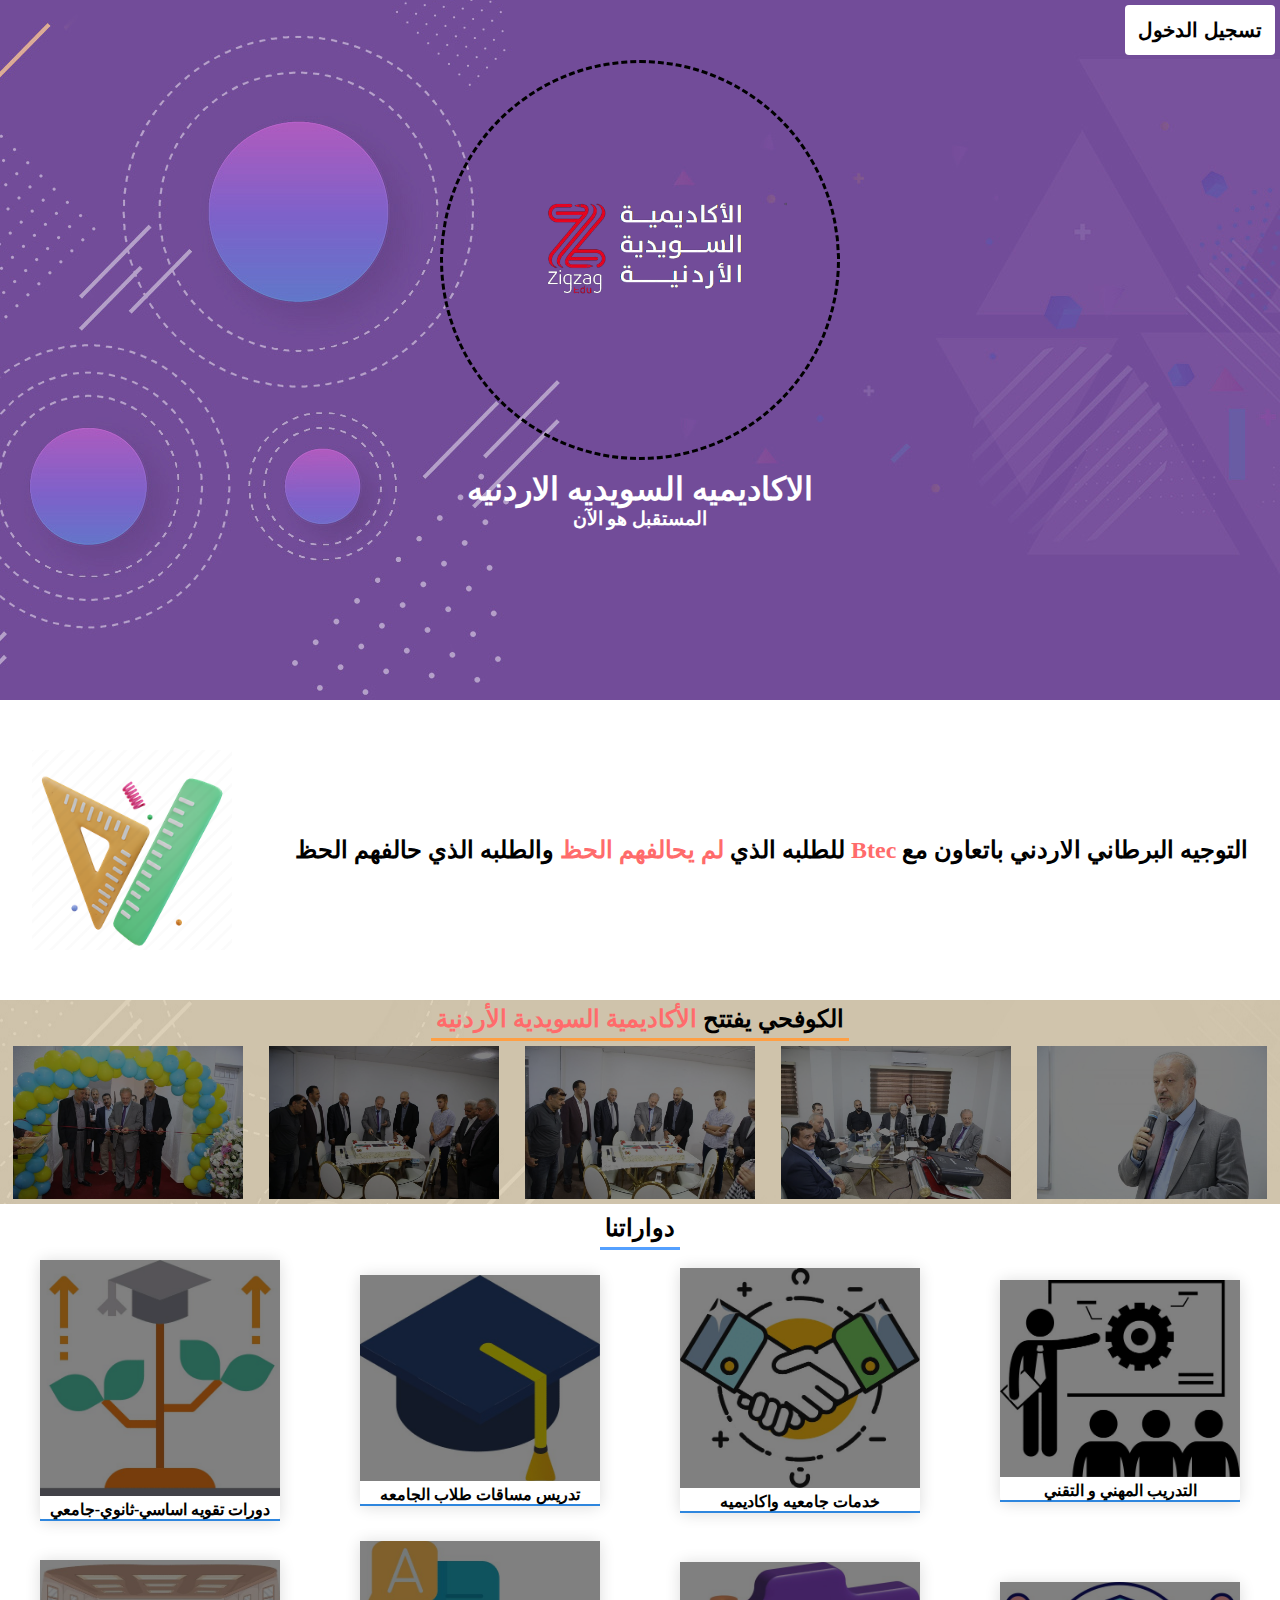
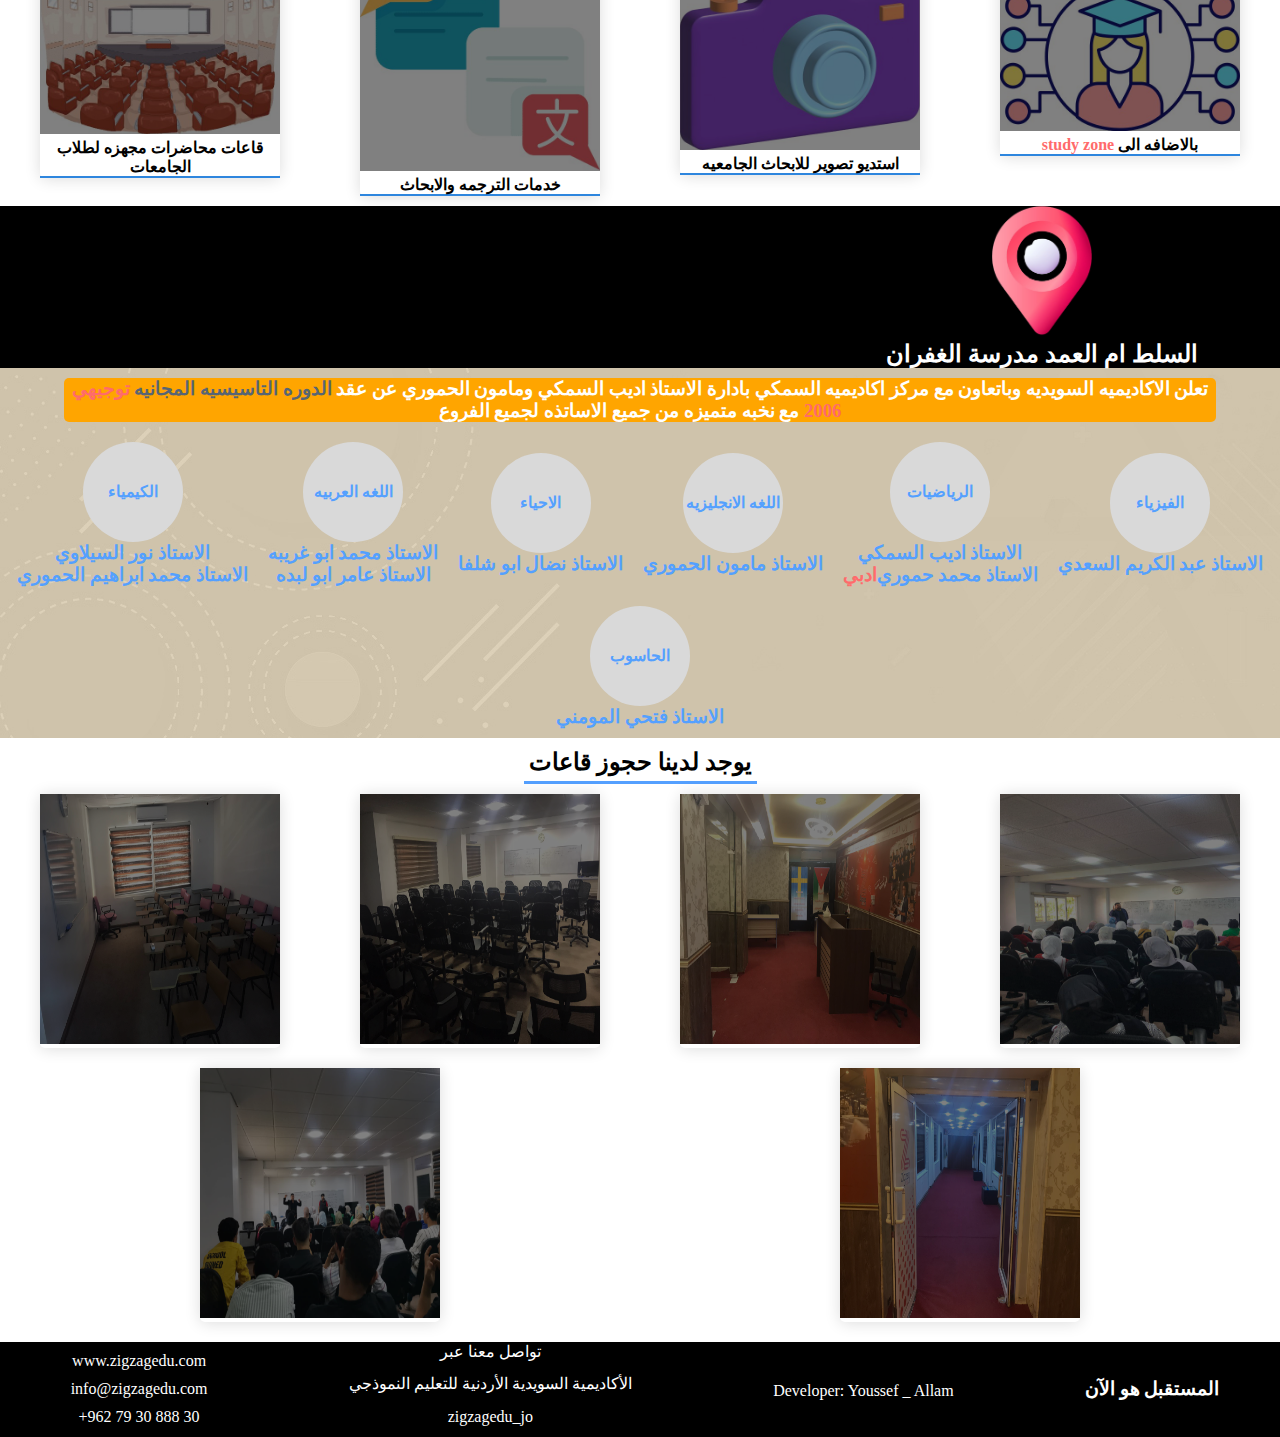
==== index.html @ fc0948bd "Add files via upload" ====
<!DOCTYPE html>
<html lang="en">
<head>
    <meta charset="UTF-8">
    <meta http-equiv="X-UA-Compatible" content="IE=edge">
    <meta name="viewport" content="width=device-width, initial-scale=1.0">
    <link rel="stylesheet" href="./style.css">
    <link rel="stylesheet" href="https://cdnjs.cloudflare.com/ajax/libs/font-awesome/6.4.0/css/all.min.css" integrity="sha512-iecdLmaskl7CVkqkXNQ/ZH/XLlvWZOJyj7Yy7tcenmpD1ypASozpmT/E0iPtmFIB46ZmdtAc9eNBvH0H/ZpiBw==" crossorigin="anonymous" referrerpolicy="no-referrer" />
    <title>zigzagedu</title>
    <link rel="icon" href="./z1.png">
</head>
<body>
    <div class="pag">
        <header>
            <button onclick="location.href='https://zigzagedu.classe365.com/form/view/Magicmath-?fbclid=IwAR1vm0JXdxccWHYDmG6oFHoc2asWJGbPijKcq9dXySvSj8MNylFjnDTEaVk'">تسجيل الدخول</button>
        </header>
        <!-- <div class="imk">
            <img src="./8724838.png" alt="">
        </div> -->
        <span class="df">
        <div class="logo">
            <img src="./photo_2023-05-20_14-01-16-removebg-preview.png" alt="">
            <!-- <p>kmsdcjsd</p> -->
        </div>
        <div class="tex">
        <h1>الاكاديميه السويديه الاردنيه</h1>
        <h3>المستقبل هو الآن</h3>
    </div>
</span>
    </div>
    <div class="mgd">
        <img src="./12030996.png" alt="">
        <h2>التوجيه البرطاني الاردني باتعاون مع <span>Btec</span> للطلبه الذي <span>لم يحالفهم الحظ</span> والطلبه الذي حالفهم الحظ</h2>
    </div>
    <div class="mon">
        <div>
        <h2 class="h2tex"> الكوفحي يفتتح <span> الأكاديمية السويدية الأردنية</span></h2>
    </div>
        <span class="imfo">
            <img src="./pr1.jpg" alt="">
            <img src="./pr2.jpg" alt="">
            <img src="./pr3.jpg" alt="">
            <img src="./pr4.jpg" alt="">
            <img src="./pr5.jpg" alt="">
        </span>
    </div>
    <span class="spe">
    <h2>دواراتنا</h2>
</span>
    <div class="cardes">
        <div class="card">
            <img src="./t1.jpg" alt="">
            <h4>دورات تقويه اساسي-ثانوي-جامعي</h4>
        </div>
        <div class="card">
            <img src="./t2.jpg" alt="">
            <h4>تدريس مساقات طلاب الجامعه</h4>
        </div>
        <div class="card">
            <img src="./t3.jpg" alt="">
            <h4>خدمات جامعيه واكاديميه</h4>
        </div>
        <div class="card">
            <img src="./t4.jpg" alt="">
            <h4>التدريب المهني و التقني</h4>
        </div>
        <div class="card">
            <img src="./t5.jpg" alt="">
            <h4>قاعات محاضرات مجهزه لطلاب الجامعات</h4>
        </div>
        <div class="card">
            <img src="./t6.jpg" alt="">
            <h4>خدمات الترجمه والابحاث</h4>
        </div>
        <div class="card">
            <img src="./t7.jpg" alt="">
            <h4>استديو تصوير للابحاث الجامعيه</h4>
        </div>
        <div class="card">
            <img src="./t8.jpg" alt="">
            <h4>بالاضافه الى <span>study zone</span></h4>
    </div>
    </div>
    <div class="blmka">
        <iframe src="https://www.google.com/maps/embed?pb=!1m17!1m12!1m3!1d1064.4407838496884!2d35.752225359130506!3d32.11279829623163!2m3!1f0!2f0!3f0!3m2!1i1024!2i768!4f13.1!3m2!1m1!2zMzLCsDA2JzQ0LjUiTiAzNcKwNDUnMDUuMCJF!5e0!3m2!1sar!2seg!4v1684622287551!5m2!1sar!2seg" width="50%" height="150" style="border:0;" allowfullscreen="" loading="lazy" referrerpolicy="no-referrer-when-downgrade"></iframe>
    <span>
        <img src="./loc.png" alt="">
        <h2>السلط ام العمد مدرسة الغفران</h2>
    </span>
    </div>
    <div class="mon">
        <div class="ERT">
        <div class="nas">
            <h3>تعلن الاكاديميه السويديه وباتعاون مع مركز اكاديميه السمكي بادارة الاستاذ اديب السمكي ومامون الحموري عن عقد <span class="all">الدوره التاسيسيه المجانيه</span> <span>توجيهي 2006</span> مع نخبه متميزه من جميع الاساتذه لجميع الفروع</h3>
        </div>
    </div>
    <div class="coders">
        <div class="cerd">
        <div class="coder">الفيزياء</div>
        <h3>الاستاذ عبد الكريم السعدي</h3>
    </div>
    <div class="cerd">
        <div class="coder">الرياضيات</div>
        <h3>الاستاذ اديب السمكي <div>الاستاذ محمد حموري <span>ادبي</span></div></h3>
    </div>
    <div class="cerd">
        <div class="coder">اللغه الانجليزيه</div>
        <h3>الاستاذ مامون الحموري</h3>
    </div>
    <div class="cerd">
        <div class="coder">الاحياء</div>
        <h3>الاستاذ نضال ابو شلفا</h3>
    </div>
    <div class="cerd">
        <div class="coder">اللغه العربيه</div>
        <h3>الاستاذ محمد ابو غريبه <div>الاستاذ عامر ابو لبده</div></h3>
    </div>
    <div class="cerd">
        <div class="coder">الكيمياء</div>
        <h3>الاستاذ نور السيلاوي <div>الاستاذ  محمد ابراهيم الحموري</div></h3>
    </div>
    <div class="cerd">
        <div class="coder">الحاسوب</div>
        <h3>الاستاذ فتحي المومني</h3>
    </div>
    </div>
    </div>
    <span class="spe">
        <h2>يوجد لدينا حجوز قاعات</h2>
    </span>
        <div class="cardes pop">
            <div class="card">
                <img src="./k.jpg" alt="">
            </div>
            <div class="card">
                <img src="./k1.jpg" alt="">
            </div>
            <div class="card">
                <img src="./k2.jpg" alt="">
            </div>
            <div class="card">
                <img src="./k3.jpg" alt="">
            </div>
            <div class="card">
                <img src="./k4.jpg" alt="">
            </div>
            <div class="card">
                <img src="./k5.jpg" alt="">
            </div>
        </div>
    <footer>
        <ul>
            <li><i class="fa-solid fa-globe"></i> www.zigzagedu.com</li>
            <li><i class="fa-solid fa-envelope-open-text"></i> info@zigzagedu.com</li>
            <li><i class="fa-solid fa-phone-volume"></i> +962 79 30 888 30</li>
        </ul>
        <ul>
            <label>تواصل معنا عبر</label>
            <li><a href="https://www.facebook.com/zigzagedujo?mibextid=LQQJ4d"><i class="fa-brands fa-facebook"></i> الأكاديمية السويدية الأردنية للتعليم النموذجي</a></li>
            <li><a href="https://www.instagram.com/zigzagedu_jo/?igshid=YmMyMTA2M2Y%3D"><i class="fa-brands fa-instagram"></i> zigzagedu_jo </a></li>
        </ul>
        <ul>
            <li><a href=""><i class="fa-solid fa-code"></i> Developer: Youssef _ Allam </a></li>
        </ul>
        <h3>المستقبل هو الآن</h3>
    </footer>
</body>
</html>
---- style.css ----
*{
box-sizing: border-box;
margin: 0;
padding: 0;
}
.pag{
width: 100%;
height: 700px;
background-image: url(./eee4.jpg);
background-position: center center;
}
.logo{
width: 400px;
height: 400px;
border: 3px dashed black;
border-radius: 50%;
display: flex;
justify-content: center;
align-items: center;
margin-bottom: 10px;
}
.imk{
display: flex;
justify-content: center;
align-items: center;
}
.imk img{
animation: tran infinite linear 2s;
}
@keyframes tran {
0%{
transform: translate(0, 10px);
}
50%{
transform: translate(0, 5px);
}
100%{
transform: translate(0, 10px);
}
}
.df{
display: flex;
justify-content: space-between;
align-items: center;
text-align: center;
flex-direction: column;
}
.logo img{
width: 300px;
}
.tex{
color: white;
}
header{
direction: rtl;
}
header button{
margin: 5px;
width: 150px;
height: 50px;
text-decoration: none;
background-color: white;
color: black;
font-weight: bold;
font-size: 20px;
border-radius: 4px;
border: none;
transition: .5s;
}
header button:hover{
background-color: #44277200;
color: white;
border: 2px solid white;
cursor: pointer;
}
.mgd img{
width: 100%;
height: 500px;
}
.mgd{
/* background-image: url(../imgs/eee8.jpg);
background-position: center center; */
width: 100%;
height: 300px;
display: flex;
justify-content: space-around;
align-items: center;
flex-wrap: wrap;
}
.mgd h2{
text-align: center;
direction: rtl;
}
.mgd span{
color: #ff6b6b;
}
.mgd img{
width: 200px;
height: 200px;
animation: tran infinite linear 2s;
}
.mon{
background-image: url(./eee8.jpg);
background-position: center center;
width: 100%;
/* display: flex;
flex-direction: column;
align-items: center; */
}
.mon div{
display: flex;
justify-content: center;
align-items: center;
}
.h2tex{
border-bottom: 3px solid #ff9f43;
padding: 5px;
width: fit-content;
text-align: center;
}
.mon span img{
width: 230px;
margin: 5px;
filter: brightness(.5);
transition: 1s;
}
.mon span{
color: #ff6b6b;
}
.mon .imfo img:hover{
width: 250px;
filter: brightness(1)
}
.imfo{
display: flex;
justify-content: space-around;
align-items: center;
flex-wrap: wrap;
}
footer{
margin-top: 10px;
background-color: black;
color: white;
display: flex;
justify-content: space-around;
flex-wrap: wrap;
align-items: center;
text-align: center;
}
footer ul{
list-style: none;
}
footer ul a{
text-decoration: none;
color: white;
}
footer ul a i{
font-size: 20px;
}
footer ul li{
margin: 10px;
}
.cardes{
display: flex;
justify-content: space-around;
align-items: center;
flex-wrap: wrap;
}
/* .cardes h2{
margin: 5px;
} */
/* .crades{
width: 100%;
display: flex;
justify-content: space-between;
align-items: center;
flex-wrap: wrap;
} */
.card{
width: 240px;
box-shadow: 0px 1px 16px 0px #00000024;
border-radius: 5px;
text-align: center;
transition: 1s;
margin: 10px;
}
.card h4{
border-bottom: 2px solid #2e86de;
direction: rtl;
}
.card h4 span{
color: #ff6b6b;
}
.card:hover h4{
border-bottom: 3px solid #54a0ff;
}
.card img{
width: 100%;
filter: brightness(.5);
transition: 1s;
}
.card:hover img{
filter: brightness(1);
}
.card:hover{
width: 250px;
}
.spe{
    display: flex;
    justify-content: center;
    align-items: center;
    margin-top: 5px;
}
.spe h2{
    border-bottom: 3px solid #54a0ff;
padding: 5px;
width: fit-content;
text-align: center;
}
.nas{
    width: 90%;
    background-color: orange;
    color: white;
    display: flex;
    justify-content: center;
    align-items: center;
    text-align: center;
    margin: 10px;
    border-radius: 5px;
}
.all{
    color: #576574 !important;
}
.blmka{
    background-color: black;
    color: white;
    display: flex;
    justify-content: space-around;
    align-items: center;
    flex-wrap: wrap;
    text-align: center;
}
.blmka img{
    width: 100px;
    animation:tran infinite 2s linear;
}
.coders{
    display: flex;
    justify-content: space-around;
    align-items: center;
    flex-wrap: wrap;
    color: #54a0ff;
    direction: rtl;
    font-weight: bold;
}
.cerd{
    display: flex;
    flex-direction: column;
    text-align: center;
    margin: 10px;
    transition: 1s;
}
.cerd:hover{
    font-size: 20px;
    color: #ff6b6b;
}
.coder{
    width: 100px;
    height: 100px;
    border-radius: 50%;
    background-color: #d9d9d9;
    text-align: center;
}
.pop img{
    height: 250px;
}
@keyframes tran {
    0%{
    transform: translate(0, 10px);
    }
    50%{
    transform: translate(0, 5px);
    }
    100%{
    transform: translate(0, 10px);
    }
    }
@media screen and (max-width:450px){
.logo{
width: 250px;
height: 250px;
}
header button{
width: 100px;
}
}
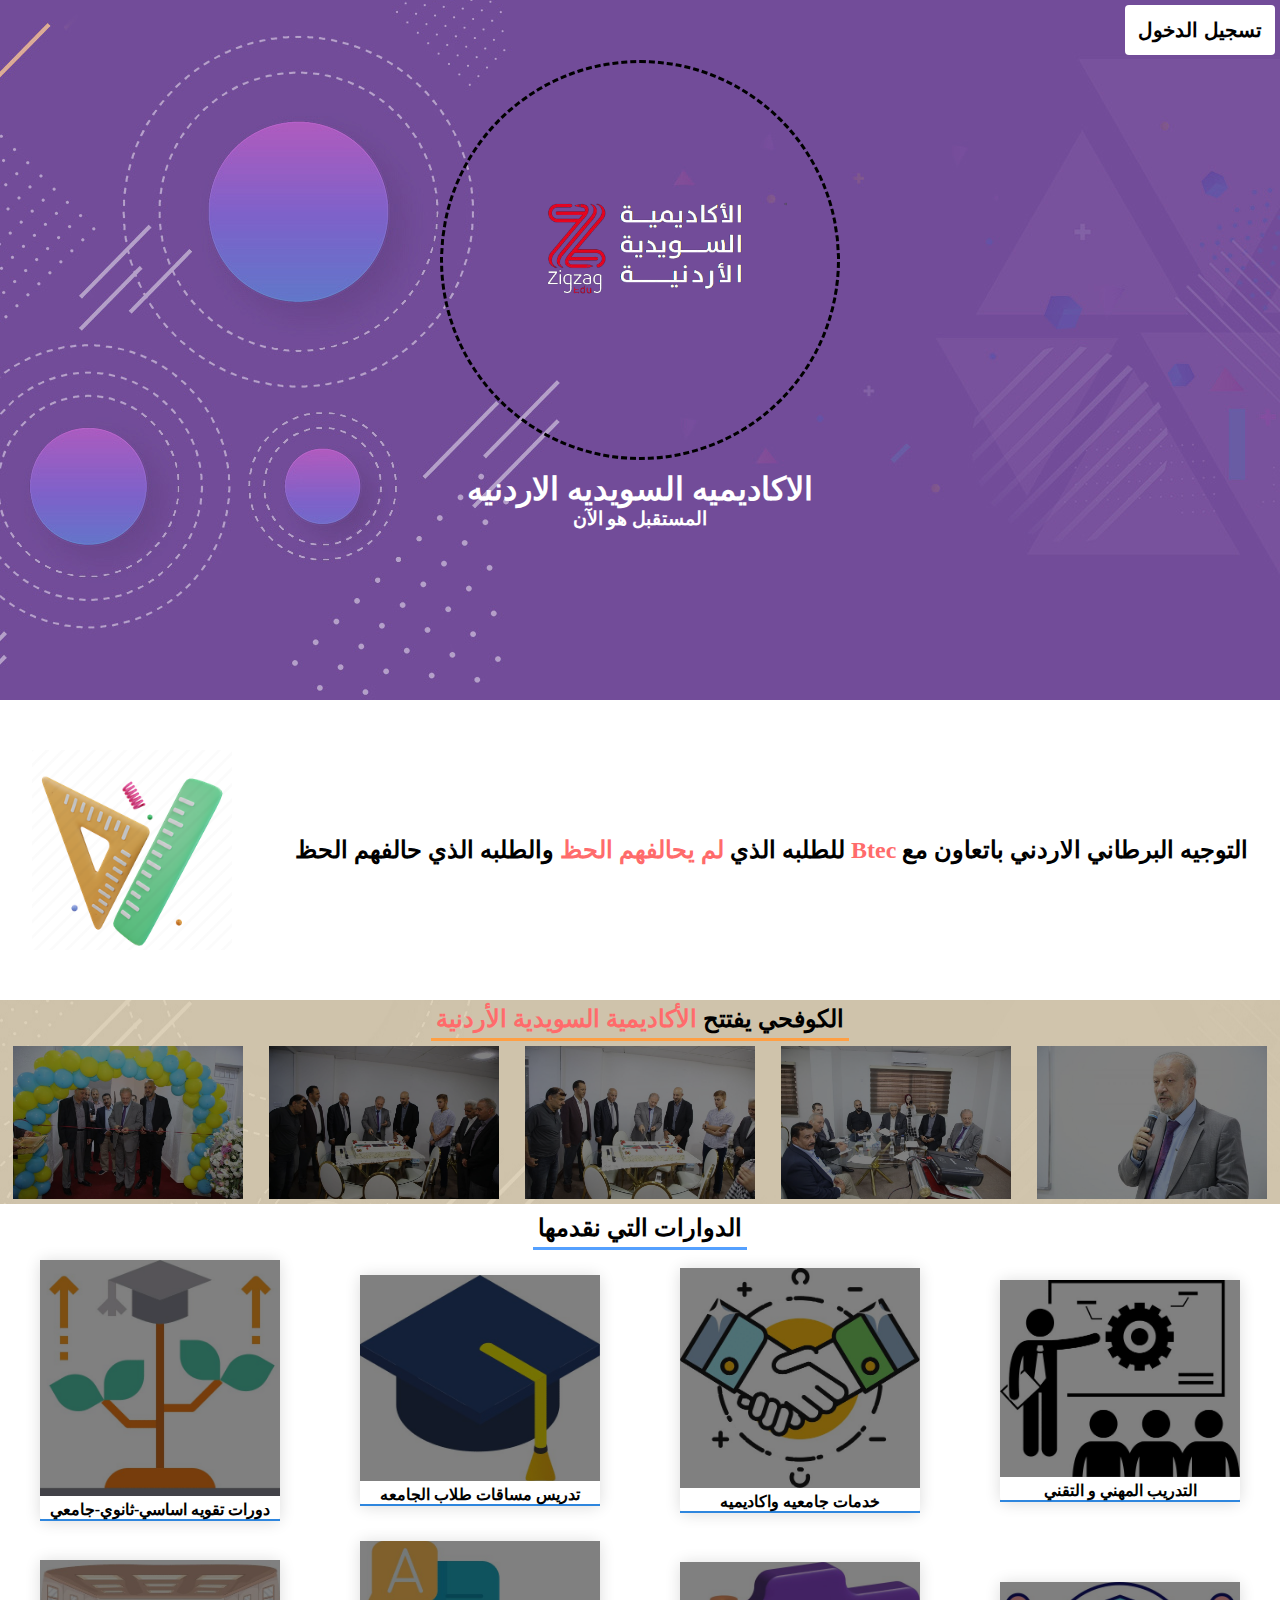
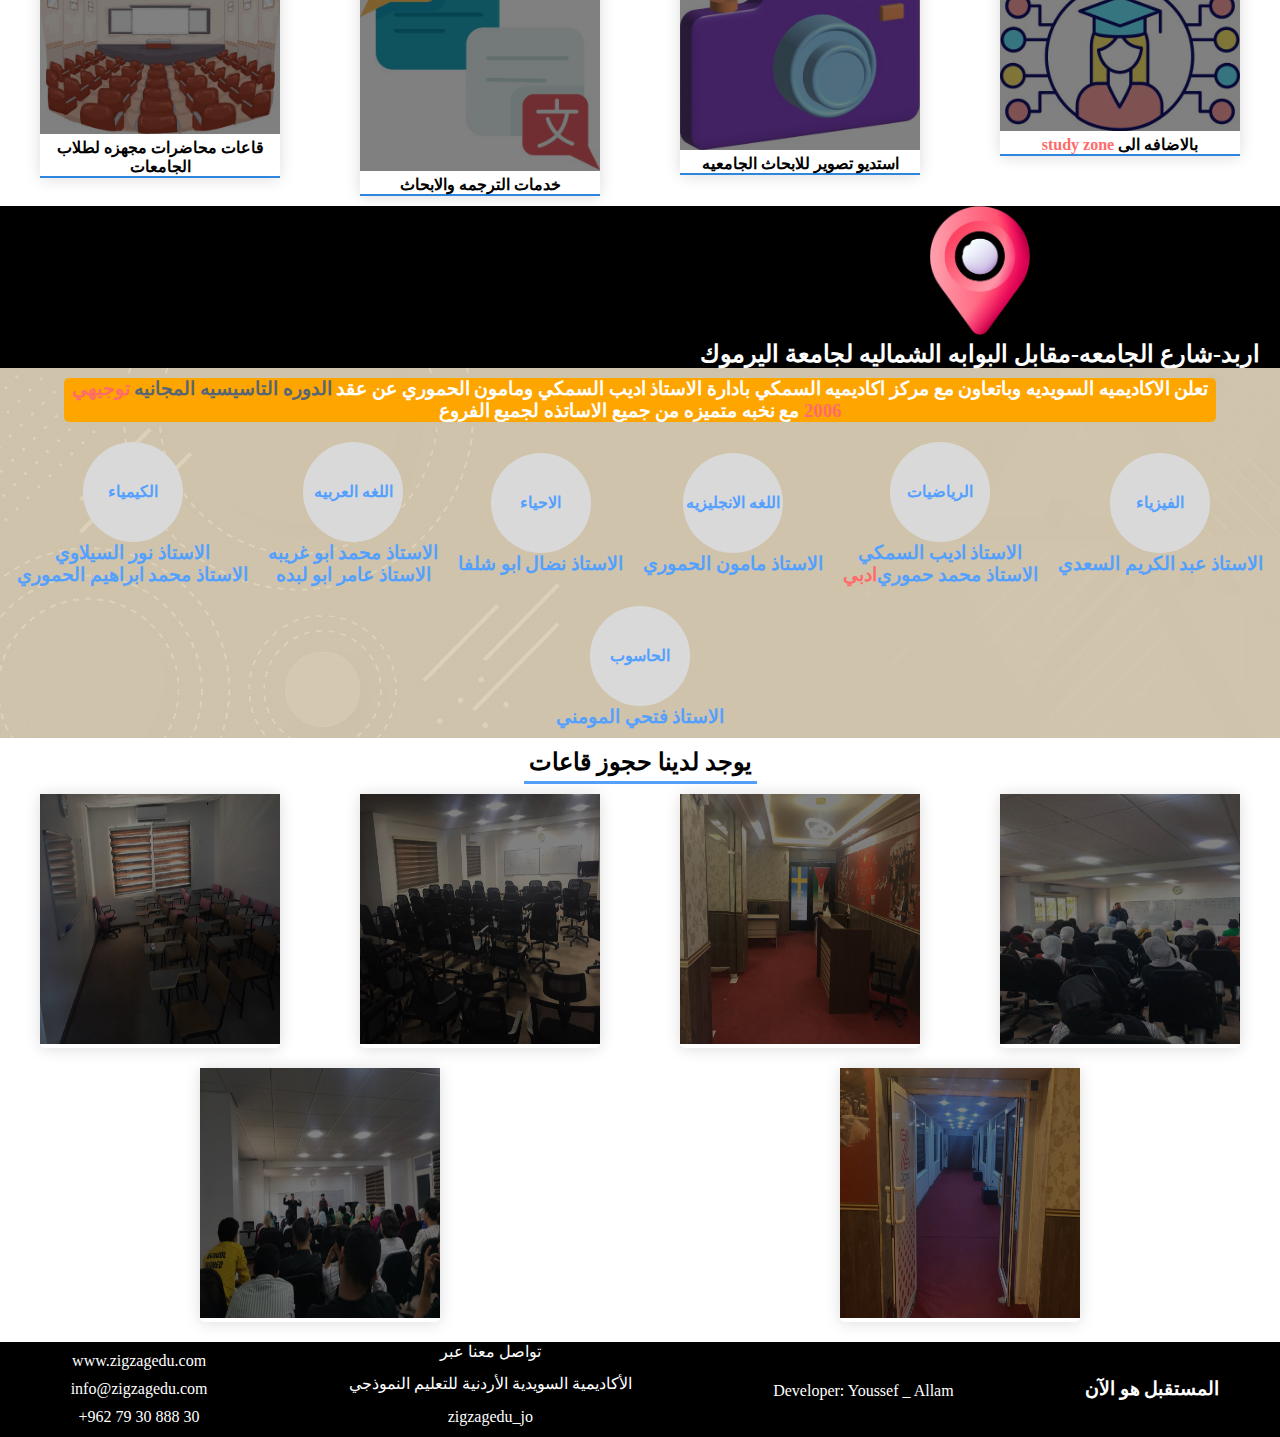
==== commit 3959823a: "Update index.html" ====
--- a/index.html
+++ b/index.html
@@ -45,7 +45,7 @@
         </span>
     </div>
     <span class="spe">
-    <h2>دواراتنا</h2>
+    <h2>الدوارات التي نقدمها</h2>
 </span>
     <div class="cardes">
         <div class="card">
@@ -85,7 +85,7 @@
         <iframe src="https://www.google.com/maps/embed?pb=!1m17!1m12!1m3!1d1064.4407838496884!2d35.752225359130506!3d32.11279829623163!2m3!1f0!2f0!3f0!3m2!1i1024!2i768!4f13.1!3m2!1m1!2zMzLCsDA2JzQ0LjUiTiAzNcKwNDUnMDUuMCJF!5e0!3m2!1sar!2seg!4v1684622287551!5m2!1sar!2seg" width="50%" height="150" style="border:0;" allowfullscreen="" loading="lazy" referrerpolicy="no-referrer-when-downgrade"></iframe>
     <span>
         <img src="./loc.png" alt="">
-        <h2>السلط ام العمد مدرسة الغفران</h2>
+        <h2>اربد-شارع الجامعه-مقابل البوابه الشماليه لجامعة اليرموك</h2>
     </span>
     </div>
     <div class="mon">
@@ -165,4 +165,4 @@
         <h3>المستقبل هو الآن</h3>
     </footer>
 </body>
-</html>+</html>
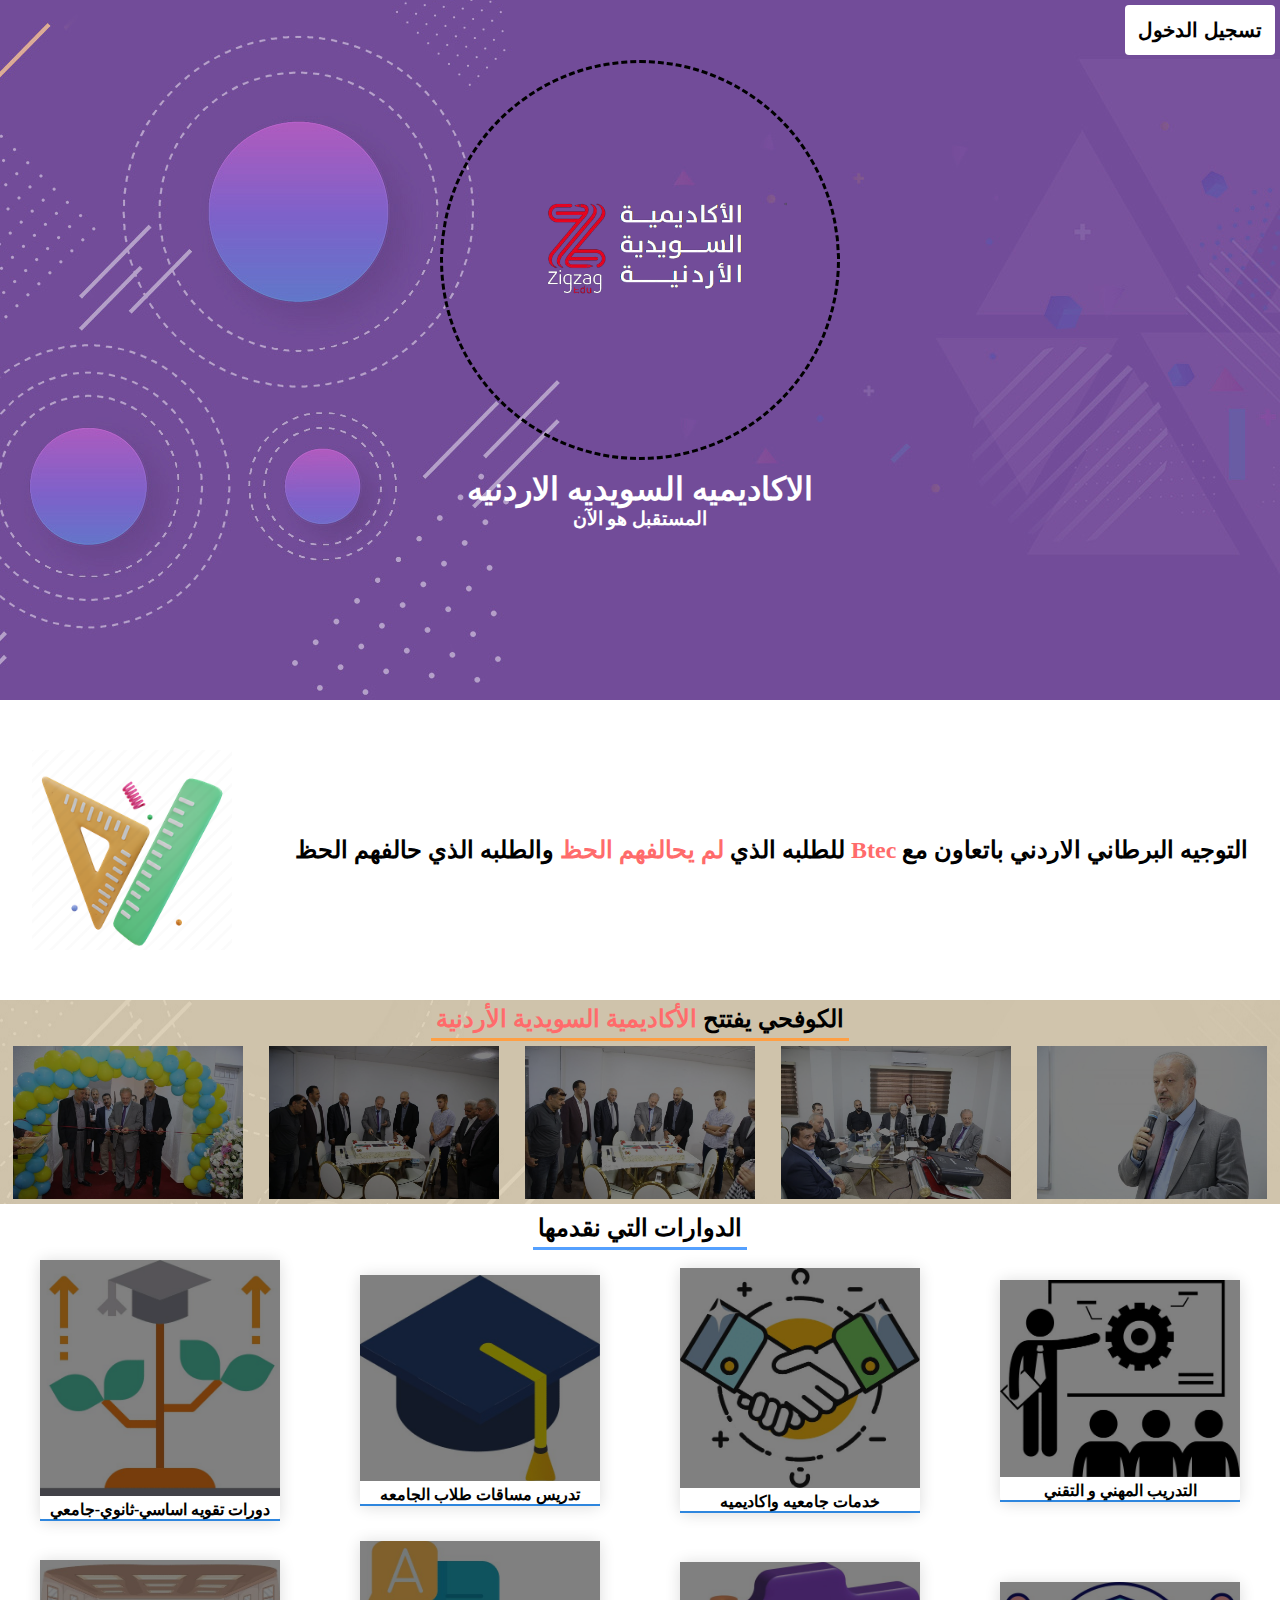
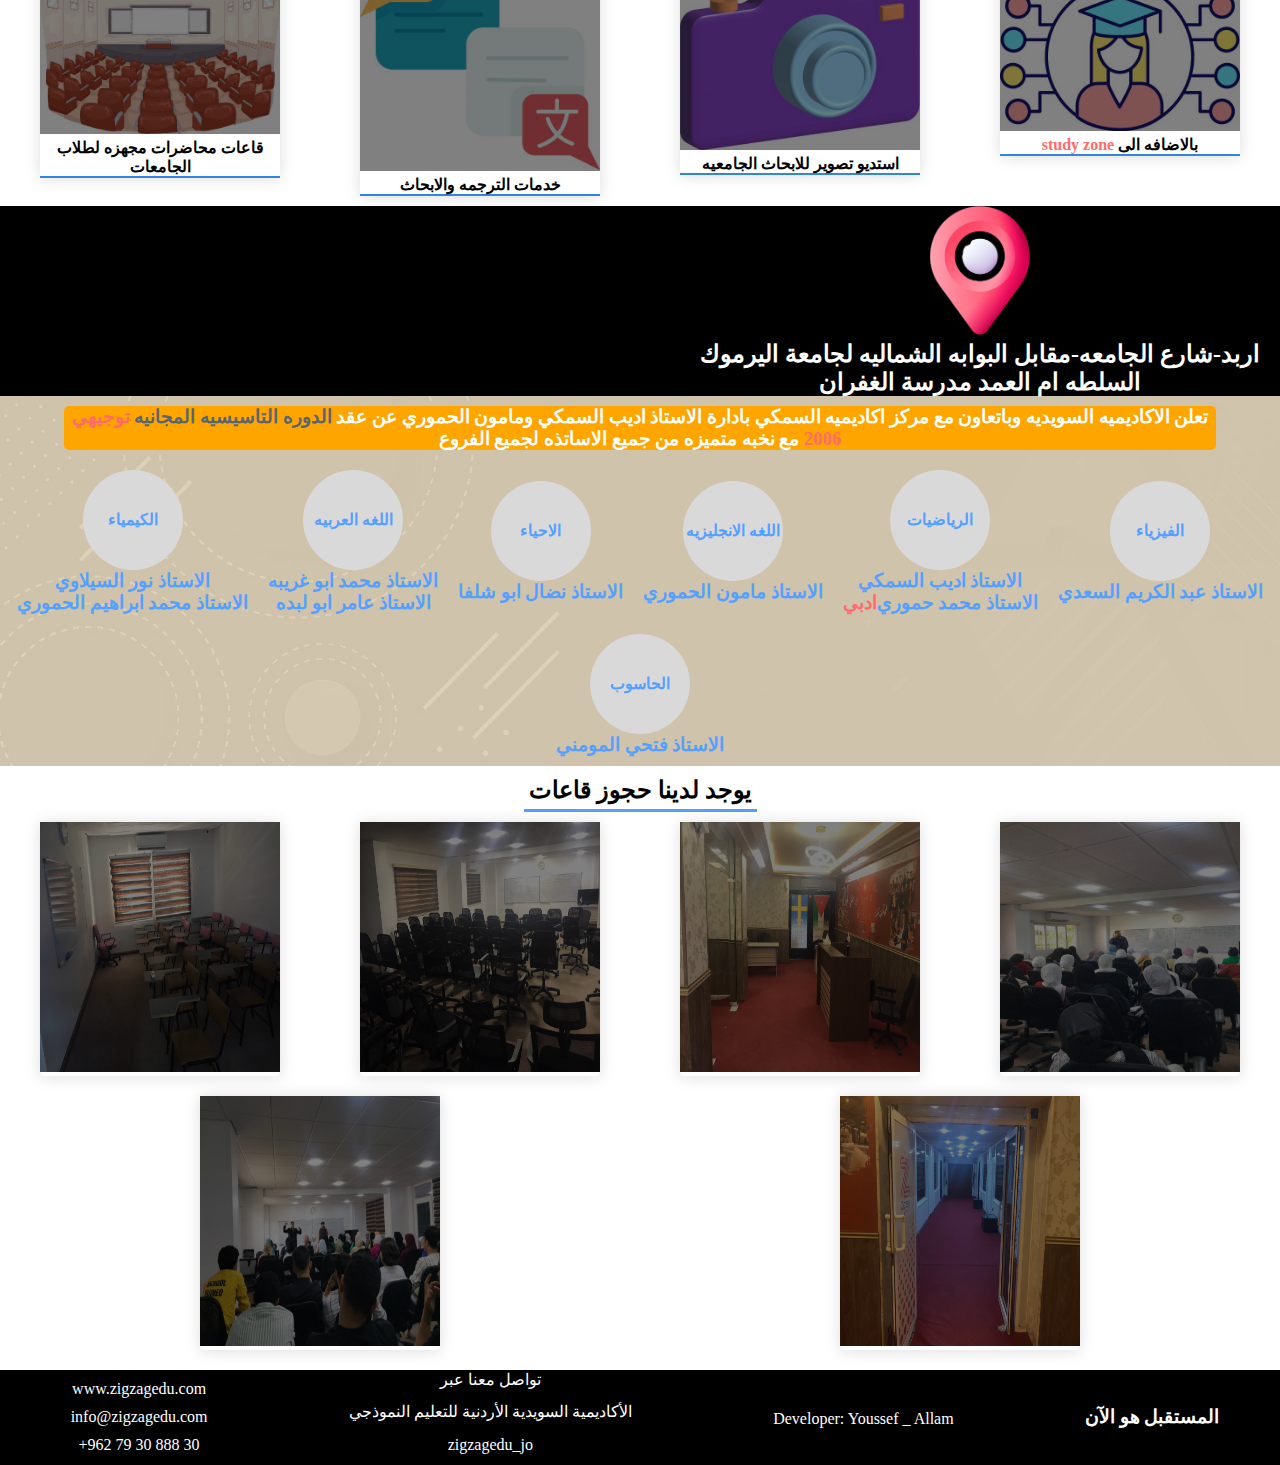
==== commit 2b643776: "Update index.html" ====
--- a/index.html
+++ b/index.html
@@ -85,7 +85,7 @@
         <iframe src="https://www.google.com/maps/embed?pb=!1m17!1m12!1m3!1d1064.4407838496884!2d35.752225359130506!3d32.11279829623163!2m3!1f0!2f0!3f0!3m2!1i1024!2i768!4f13.1!3m2!1m1!2zMzLCsDA2JzQ0LjUiTiAzNcKwNDUnMDUuMCJF!5e0!3m2!1sar!2seg!4v1684622287551!5m2!1sar!2seg" width="50%" height="150" style="border:0;" allowfullscreen="" loading="lazy" referrerpolicy="no-referrer-when-downgrade"></iframe>
     <span>
         <img src="./loc.png" alt="">
-        <h2>اربد-شارع الجامعه-مقابل البوابه الشماليه لجامعة اليرموك</h2>
+        <h2>اربد-شارع الجامعه-مقابل البوابه الشماليه لجامعة اليرموك <div>السلطه ام العمد مدرسة الغفران</div></h2>
     </span>
     </div>
     <div class="mon">
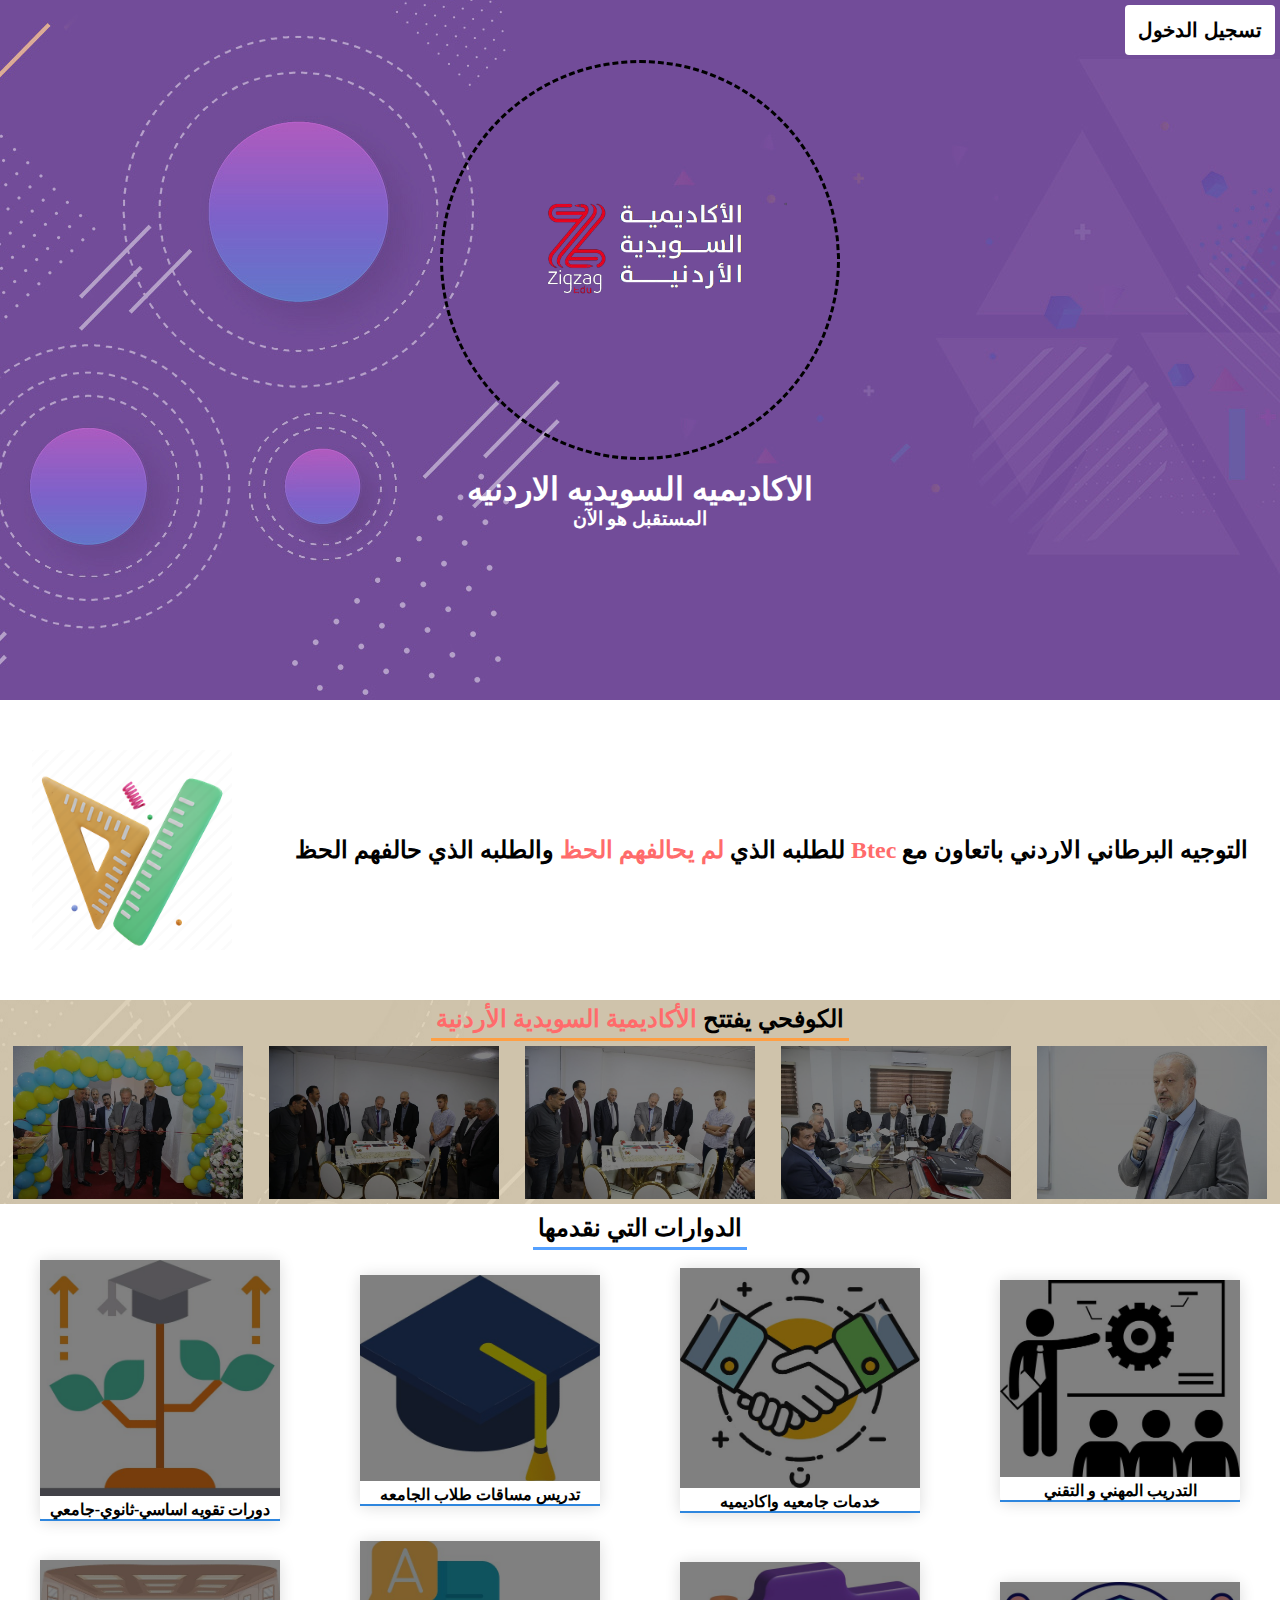
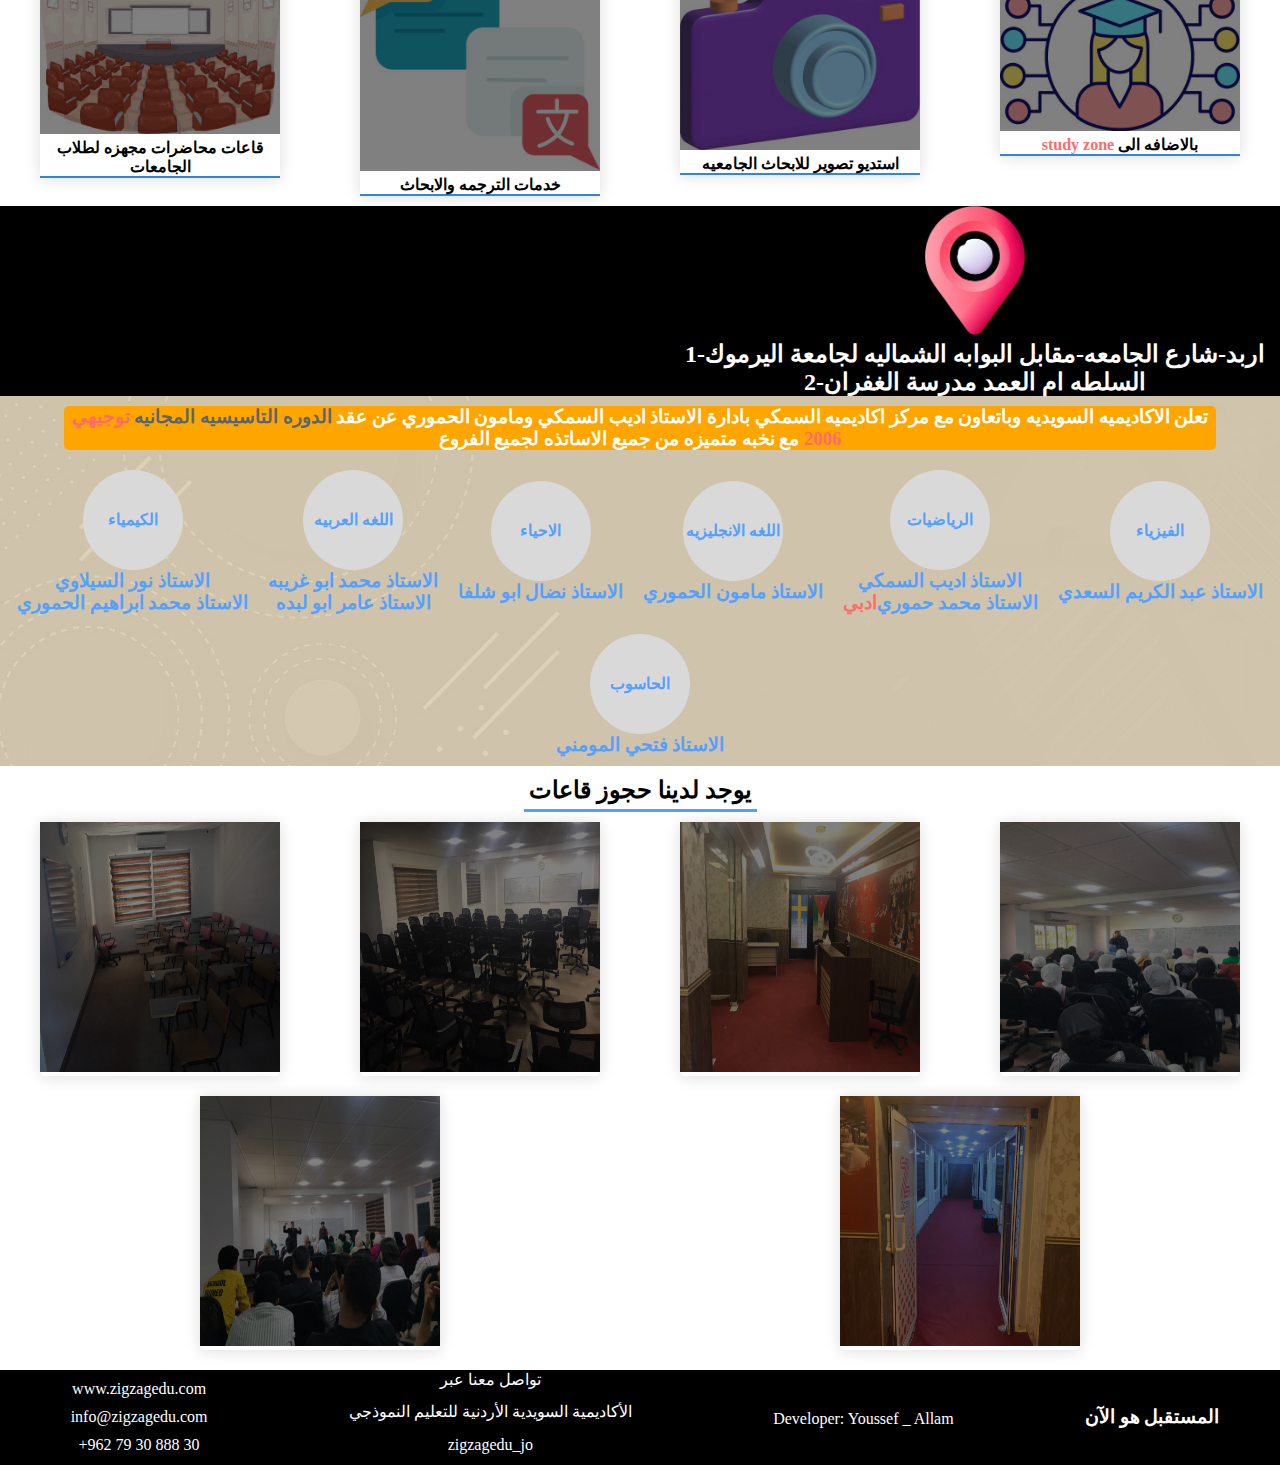
==== commit b7117e8b: "Update index.html" ====
--- a/index.html
+++ b/index.html
@@ -85,7 +85,7 @@
         <iframe src="https://www.google.com/maps/embed?pb=!1m17!1m12!1m3!1d1064.4407838496884!2d35.752225359130506!3d32.11279829623163!2m3!1f0!2f0!3f0!3m2!1i1024!2i768!4f13.1!3m2!1m1!2zMzLCsDA2JzQ0LjUiTiAzNcKwNDUnMDUuMCJF!5e0!3m2!1sar!2seg!4v1684622287551!5m2!1sar!2seg" width="50%" height="150" style="border:0;" allowfullscreen="" loading="lazy" referrerpolicy="no-referrer-when-downgrade"></iframe>
     <span>
         <img src="./loc.png" alt="">
-        <h2>اربد-شارع الجامعه-مقابل البوابه الشماليه لجامعة اليرموك <div>السلطه ام العمد مدرسة الغفران</div></h2>
+        <h2>1-اربد-شارع الجامعه-مقابل البوابه الشماليه لجامعة اليرموك <div>2-السلطه ام العمد مدرسة الغفران</div></h2>
     </span>
     </div>
     <div class="mon">
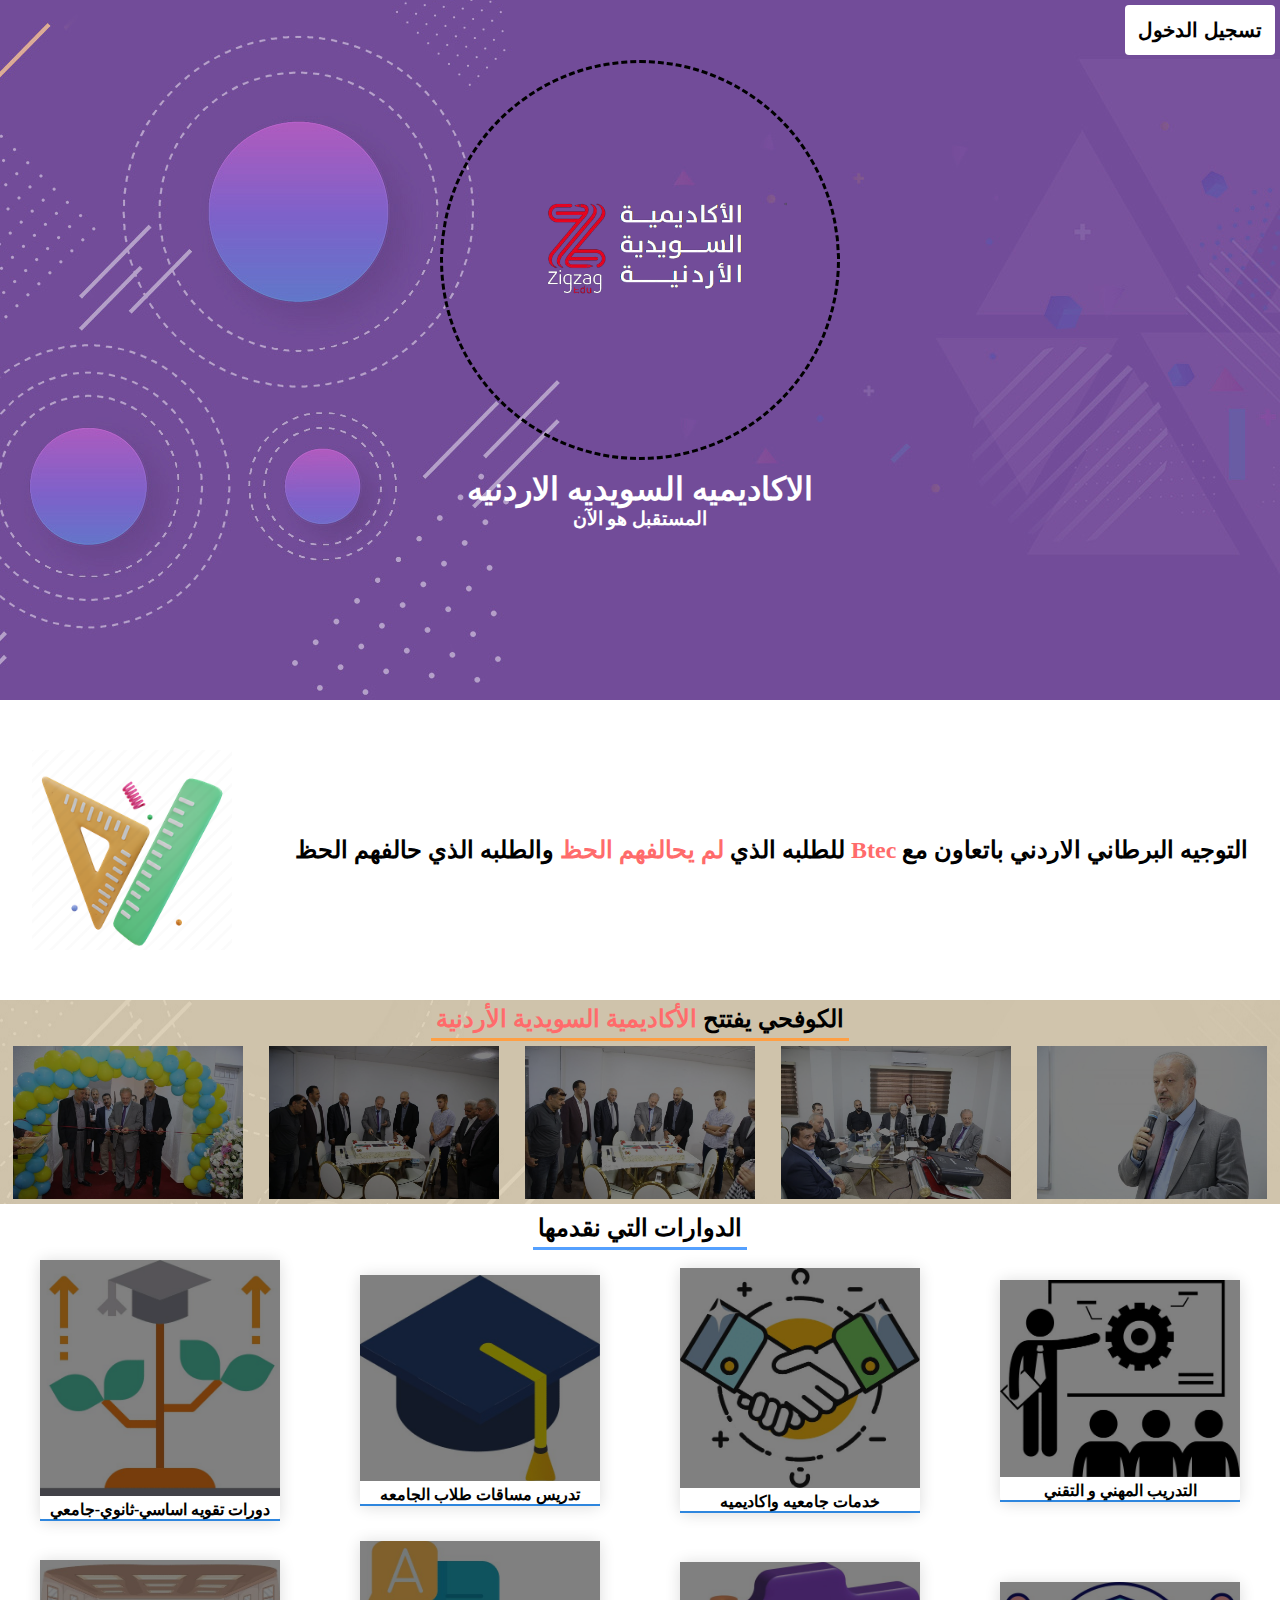
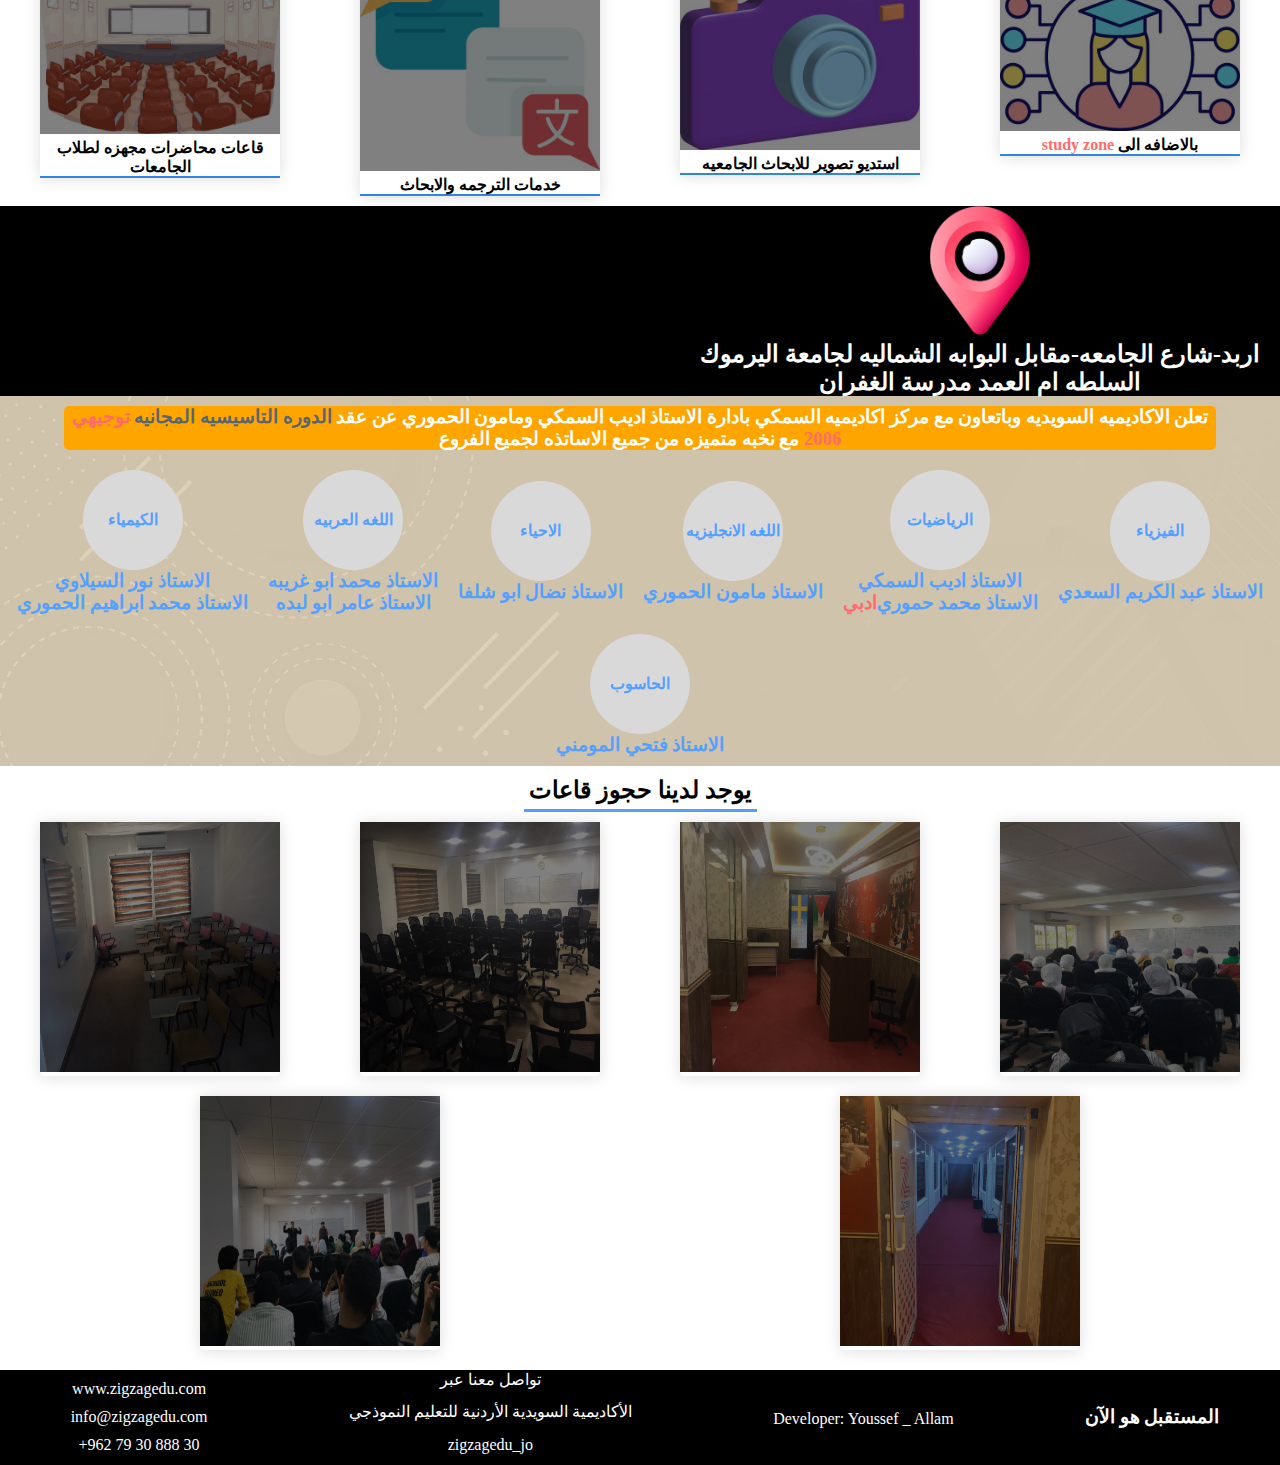
==== commit 43b7aefa: "Update index.html" ====
--- a/index.html
+++ b/index.html
@@ -85,7 +85,7 @@
         <iframe src="https://www.google.com/maps/embed?pb=!1m17!1m12!1m3!1d1064.4407838496884!2d35.752225359130506!3d32.11279829623163!2m3!1f0!2f0!3f0!3m2!1i1024!2i768!4f13.1!3m2!1m1!2zMzLCsDA2JzQ0LjUiTiAzNcKwNDUnMDUuMCJF!5e0!3m2!1sar!2seg!4v1684622287551!5m2!1sar!2seg" width="50%" height="150" style="border:0;" allowfullscreen="" loading="lazy" referrerpolicy="no-referrer-when-downgrade"></iframe>
     <span>
         <img src="./loc.png" alt="">
-        <h2>1-اربد-شارع الجامعه-مقابل البوابه الشماليه لجامعة اليرموك <div>2-السلطه ام العمد مدرسة الغفران</div></h2>
+        <h2>اربد-شارع الجامعه-مقابل البوابه الشماليه لجامعة اليرموك <div>السلطه ام العمد مدرسة الغفران</div></h2>
     </span>
     </div>
     <div class="mon">
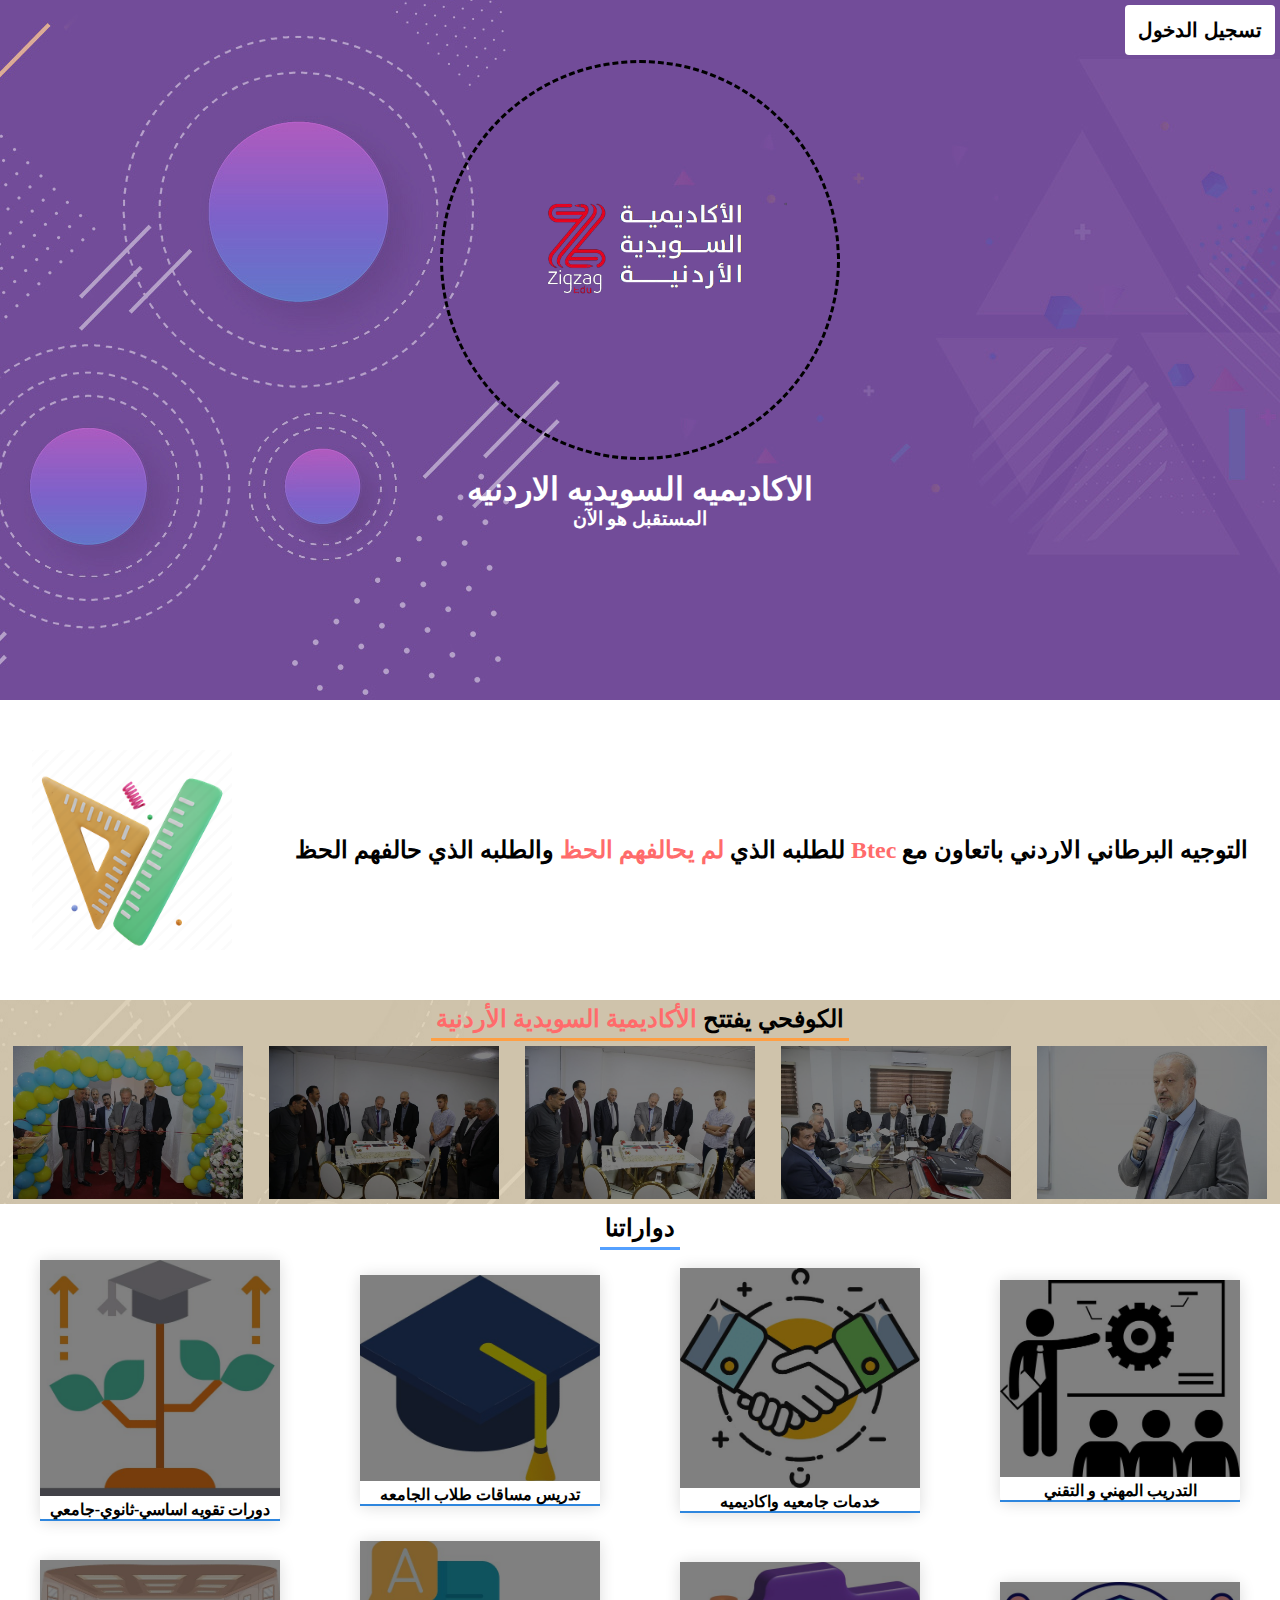
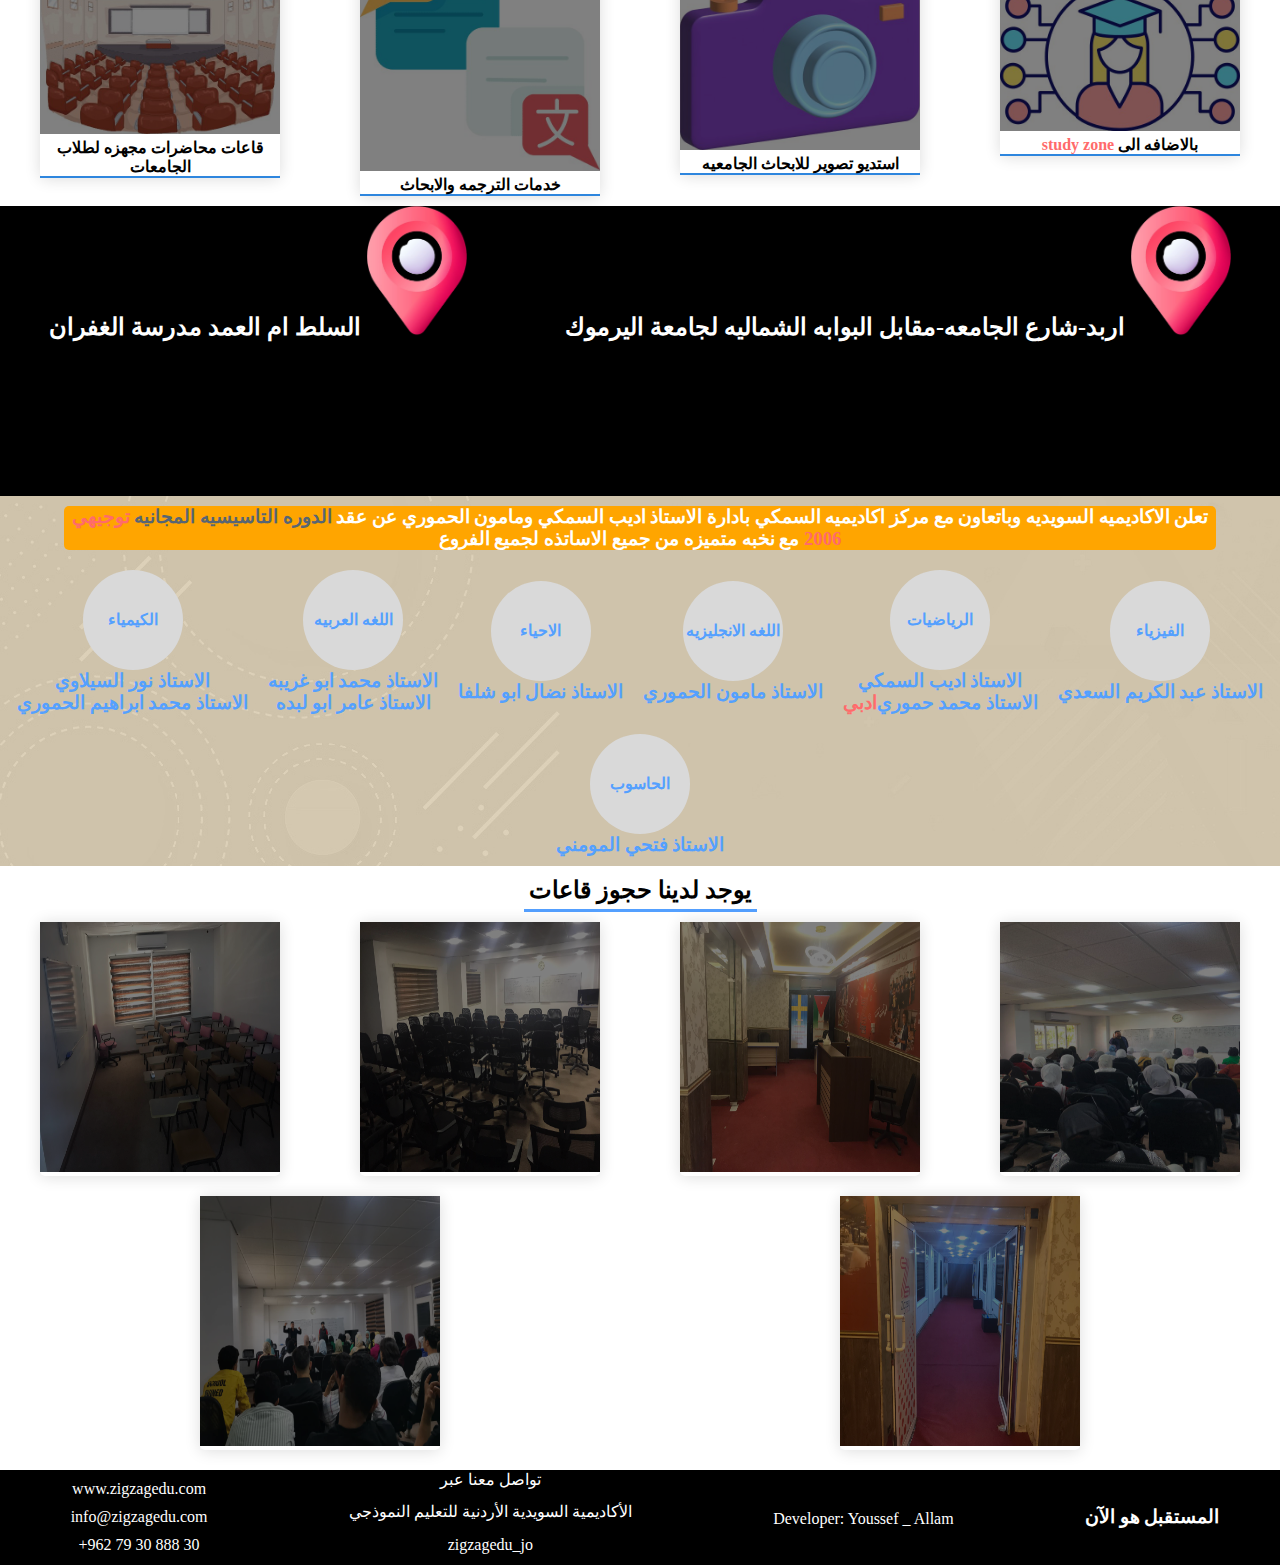
==== commit 8da73b18: "Update index.html" ====
--- a/index.html
+++ b/index.html
@@ -12,7 +12,7 @@
 <body>
     <div class="pag">
         <header>
-            <button onclick="location.href='https://zigzagedu.classe365.com/form/view/Magicmath-?fbclid=IwAR1vm0JXdxccWHYDmG6oFHoc2asWJGbPijKcq9dXySvSj8MNylFjnDTEaVk'">تسجيل الدخول</button>
+            <button onclick="location.href='https://zigzagedu.classe365.com/form/view/Aquestionnaire-?fbclid=IwAR0EGbEEX3caTSmm70mwKPT1lHZfQyvK31BfY2xP47_KZa3r85FKAnU6r5Y'">تسجيل الدخول</button>
         </header>
         <!-- <div class="imk">
             <img src="./8724838.png" alt="">
@@ -45,7 +45,7 @@
         </span>
     </div>
     <span class="spe">
-    <h2>الدوارات التي نقدمها</h2>
+    <h2>دواراتنا</h2>
 </span>
     <div class="cardes">
         <div class="card">
@@ -82,12 +82,15 @@
     </div>
     </div>
     <div class="blmka">
-        <iframe src="https://www.google.com/maps/embed?pb=!1m17!1m12!1m3!1d1064.4407838496884!2d35.752225359130506!3d32.11279829623163!2m3!1f0!2f0!3f0!3m2!1i1024!2i768!4f13.1!3m2!1m1!2zMzLCsDA2JzQ0LjUiTiAzNcKwNDUnMDUuMCJF!5e0!3m2!1sar!2seg!4v1684622287551!5m2!1sar!2seg" width="50%" height="150" style="border:0;" allowfullscreen="" loading="lazy" referrerpolicy="no-referrer-when-downgrade"></iframe>
-    <span>
-        <img src="./loc.png" alt="">
-        <h2>اربد-شارع الجامعه-مقابل البوابه الشماليه لجامعة اليرموك <div>السلطه ام العمد مدرسة الغفران</div></h2>
-    </span>
+        <div>
+        <h2>السلط ام العمد مدرسة الغفران <span><img src="./loc.png" alt=""></span></h2>
+        <iframe src="https://www.google.com/maps/embed?pb=!1m17!1m12!1m3!1d1064.4407838496884!2d35.752225359130506!3d32.11279829623163!2m3!1f0!2f0!3f0!3m2!1i1024!2i768!4f13.1!3m2!1m1!2zMzLCsDA2JzQ0LjUiTiAzNcKwNDUnMDUuMCJF!5e0!3m2!1sar!2seg!4v1684622287551!5m2!1sar!2seg" width="100%" height="150" style="border:0;" allowfullscreen="" loading="lazy" referrerpolicy="no-referrer-when-downgrade"></iframe>
     </div>
+    <div>
+        <h2>اربد-شارع الجامعه-مقابل البوابه الشماليه لجامعة اليرموك <span><img src="./loc.png" alt=""></span></h2>
+    <iframe src="https://www.google.com/maps/embed?pb=!1m18!1m12!1m3!1d3363.417480687493!2d35.8528996!3d32.541701599999996!2m3!1f0!2f0!3f0!3m2!1i1024!2i768!4f13.1!3m3!1m2!1s0x151c77776fc30bb9%3A0x61eb00b7f5f04529!2z2YXZg9iq2KjYqSDYp9mE2YXYs9in2LE!5e0!3m2!1sar!2sae!4v1684703489811!5m2!1sar!2sae" width="100%" height="150px" style="border:0;" allowfullscreen="" loading="lazy" referrerpolicy="no-referrer-when-downgrade"></iframe>
+</div>
+</div>
     <div class="mon">
         <div class="ERT">
         <div class="nas">
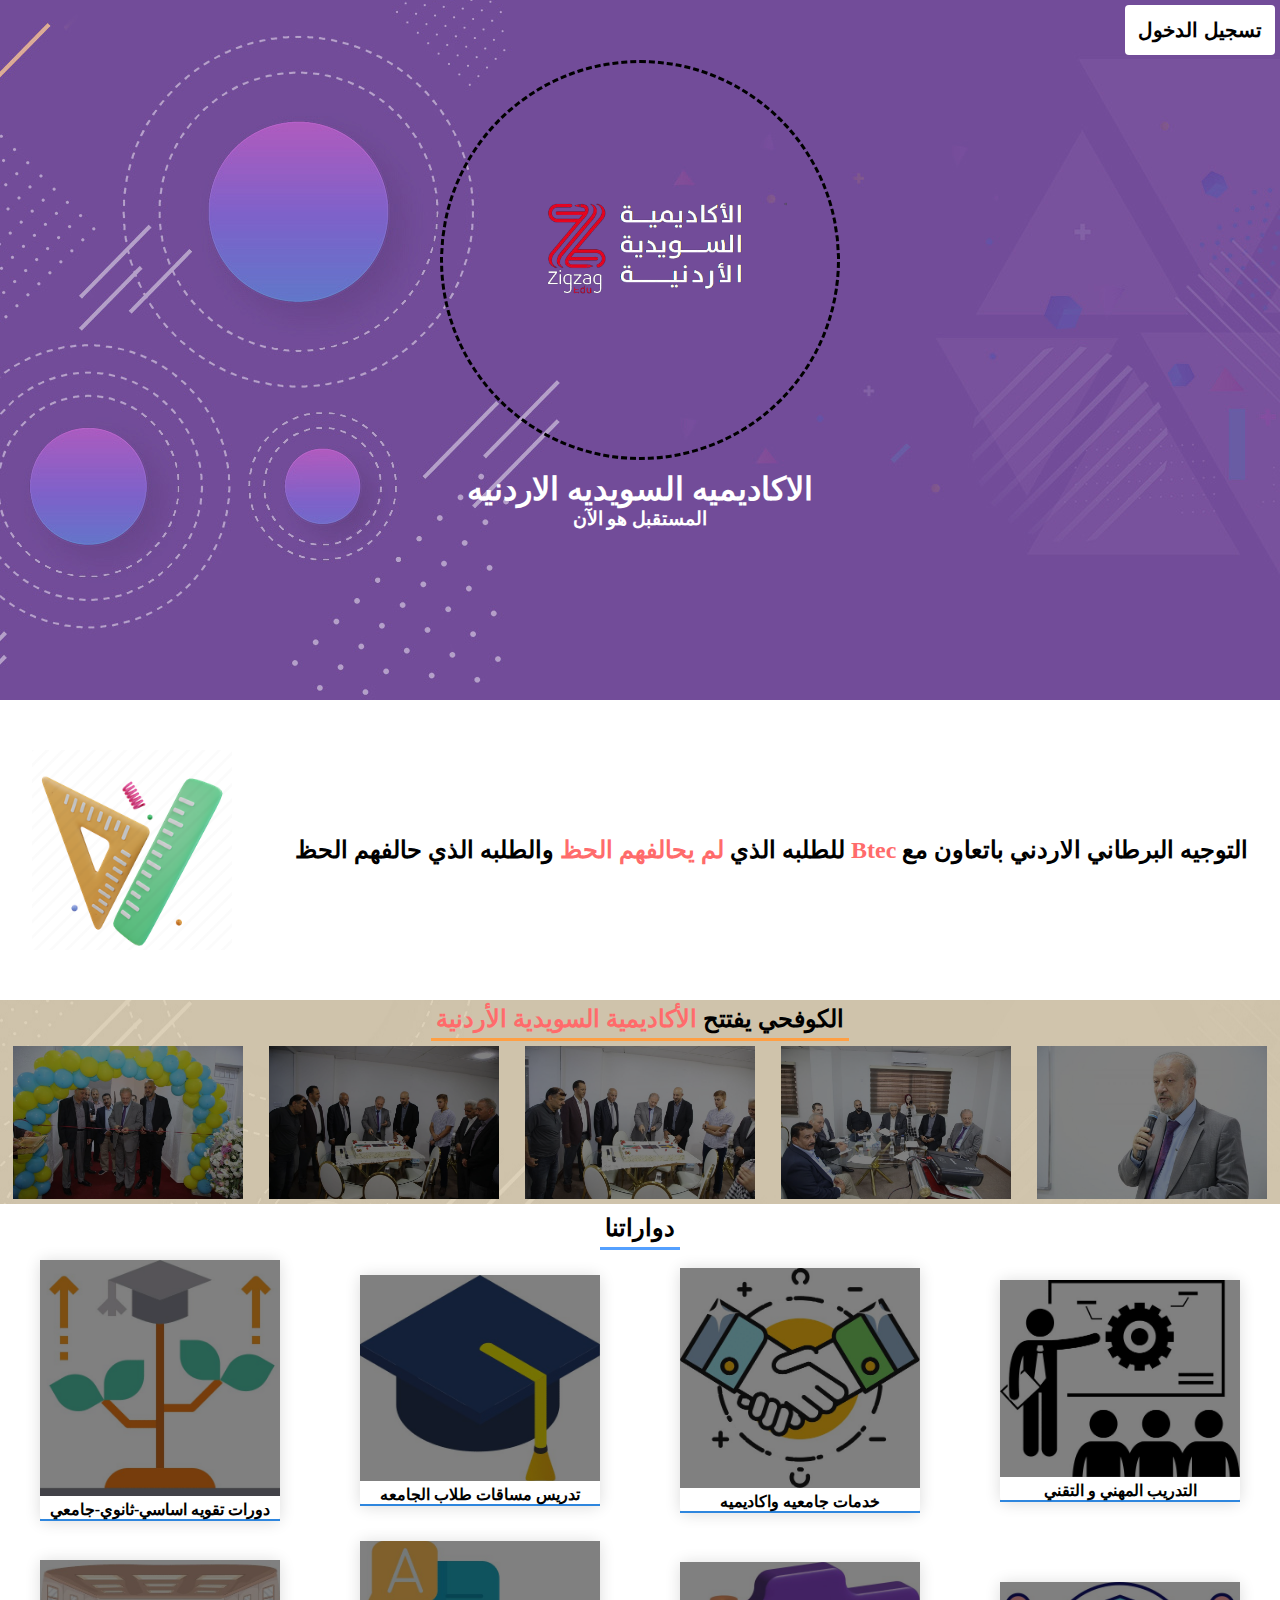
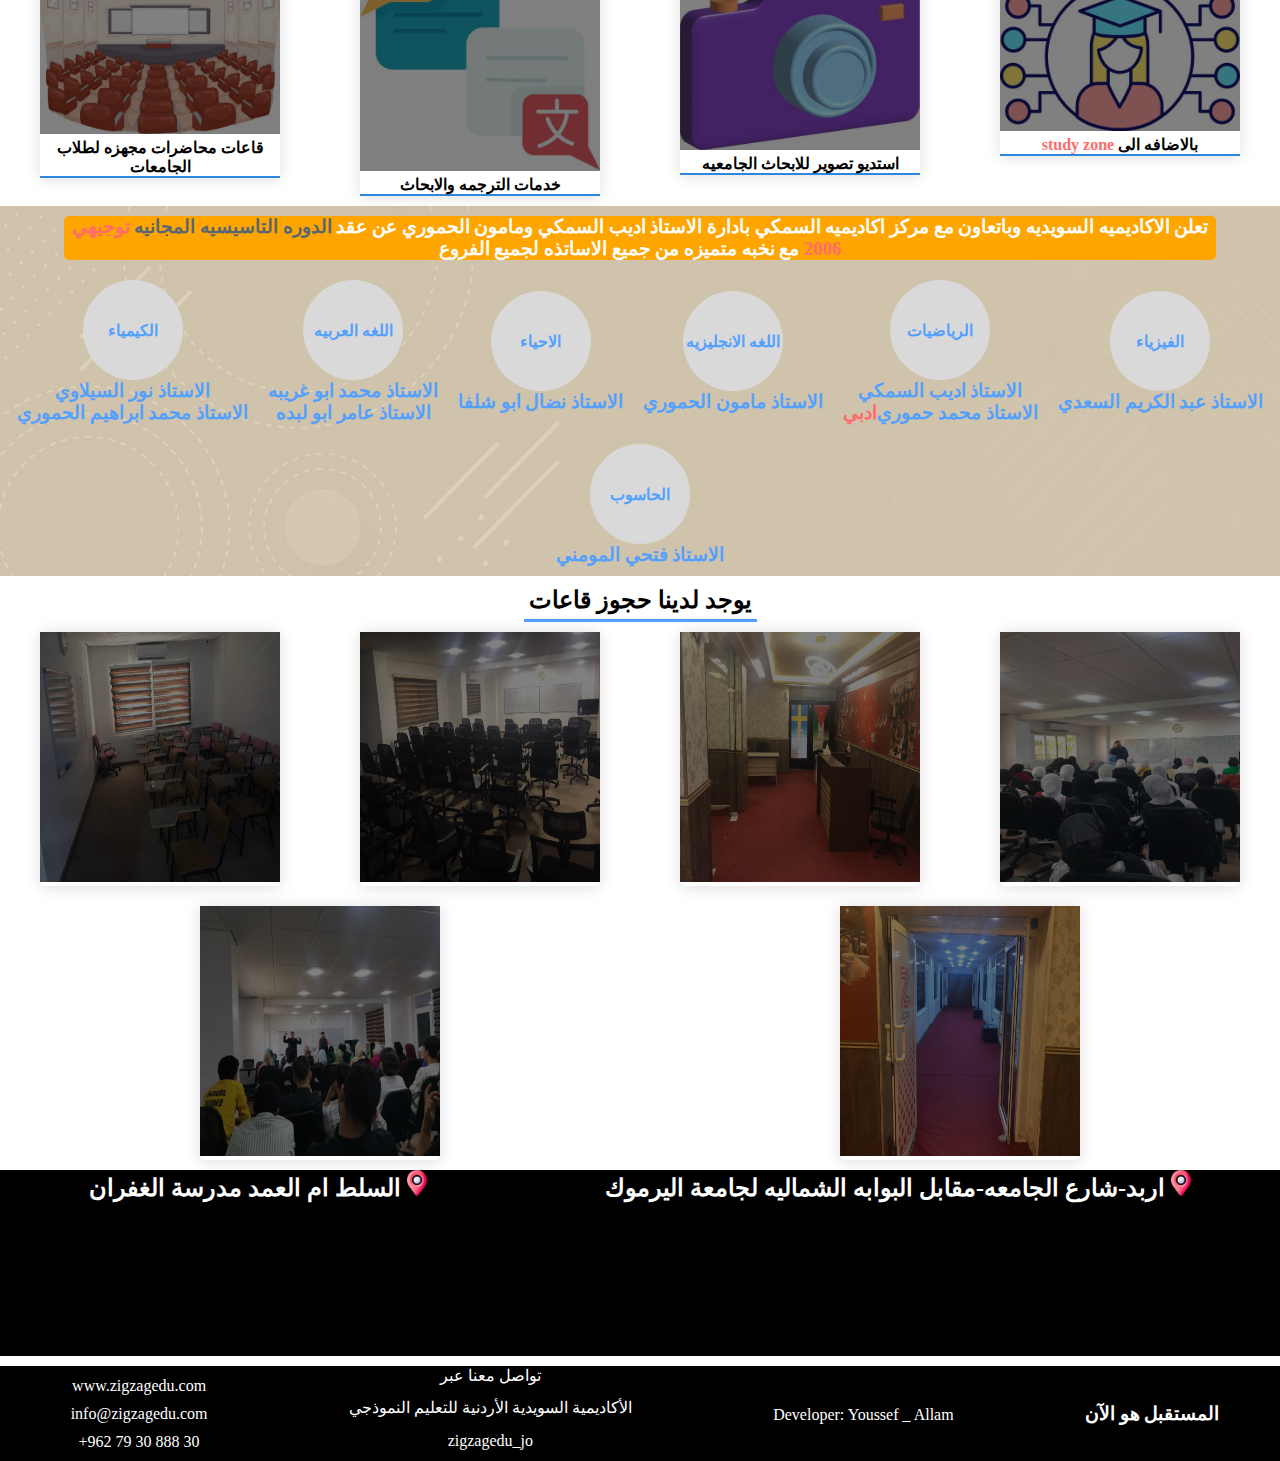
==== commit b3a75495: "Update index.html" ====
--- a/index.html
+++ b/index.html
@@ -9,6 +9,7 @@
     <title>zigzagedu</title>
     <link rel="icon" href="./z1.png">
 </head>
+<!--  -->
 <body>
     <div class="pag">
         <header>
@@ -81,16 +82,6 @@
             <h4>بالاضافه الى <span>study zone</span></h4>
     </div>
     </div>
-    <div class="blmka">
-        <div>
-        <h2>السلط ام العمد مدرسة الغفران <span><img src="./loc.png" alt=""></span></h2>
-        <iframe src="https://www.google.com/maps/embed?pb=!1m17!1m12!1m3!1d1064.4407838496884!2d35.752225359130506!3d32.11279829623163!2m3!1f0!2f0!3f0!3m2!1i1024!2i768!4f13.1!3m2!1m1!2zMzLCsDA2JzQ0LjUiTiAzNcKwNDUnMDUuMCJF!5e0!3m2!1sar!2seg!4v1684622287551!5m2!1sar!2seg" width="100%" height="150" style="border:0;" allowfullscreen="" loading="lazy" referrerpolicy="no-referrer-when-downgrade"></iframe>
-    </div>
-    <div>
-        <h2>اربد-شارع الجامعه-مقابل البوابه الشماليه لجامعة اليرموك <span><img src="./loc.png" alt=""></span></h2>
-    <iframe src="https://www.google.com/maps/embed?pb=!1m18!1m12!1m3!1d3363.417480687493!2d35.8528996!3d32.541701599999996!2m3!1f0!2f0!3f0!3m2!1i1024!2i768!4f13.1!3m3!1m2!1s0x151c77776fc30bb9%3A0x61eb00b7f5f04529!2z2YXZg9iq2KjYqSDYp9mE2YXYs9in2LE!5e0!3m2!1sar!2sae!4v1684703489811!5m2!1sar!2sae" width="100%" height="150px" style="border:0;" allowfullscreen="" loading="lazy" referrerpolicy="no-referrer-when-downgrade"></iframe>
-</div>
-</div>
     <div class="mon">
         <div class="ERT">
         <div class="nas">
@@ -151,6 +142,16 @@
                 <img src="./k5.jpg" alt="">
             </div>
         </div>
+        <div class="blmka">
+            <div>
+            <h2>السلط ام العمد مدرسة الغفران <span><img src="./loc.png" alt=""></span></h2>
+            <iframe src="https://www.google.com/maps/embed?pb=!1m17!1m12!1m3!1d1064.4407838496884!2d35.752225359130506!3d32.11279829623163!2m3!1f0!2f0!3f0!3m2!1i1024!2i768!4f13.1!3m2!1m1!2zMzLCsDA2JzQ0LjUiTiAzNcKwNDUnMDUuMCJF!5e0!3m2!1sar!2seg!4v1684622287551!5m2!1sar!2seg" width="100%" height="150" style="border:0;" allowfullscreen="" loading="lazy" referrerpolicy="no-referrer-when-downgrade"></iframe>
+        </div>
+        <div>
+            <h2>اربد-شارع الجامعه-مقابل البوابه الشماليه لجامعة اليرموك <span><img src="./loc.png" alt=""></span></h2>
+        <iframe src="https://www.google.com/maps/embed?pb=!1m18!1m12!1m3!1d3363.417480687493!2d35.8528996!3d32.541701599999996!2m3!1f0!2f0!3f0!3m2!1i1024!2i768!4f13.1!3m3!1m2!1s0x151c77776fc30bb9%3A0x61eb00b7f5f04529!2z2YXZg9iq2KjYqSDYp9mE2YXYs9in2LE!5e0!3m2!1sar!2sae!4v1684703489811!5m2!1sar!2sae" width="100%" height="150px" style="border:0;" allowfullscreen="" loading="lazy" referrerpolicy="no-referrer-when-downgrade"></iframe>
+    </div>
+    </div>
     <footer>
         <ul>
             <li><i class="fa-solid fa-globe"></i> www.zigzagedu.com</li>
--- a/style.css
+++ b/style.css
@@ -241,7 +241,7 @@
     text-align: center;
 }
 .blmka img{
-    width: 100px;
+    width: 20px;
     animation:tran infinite 2s linear;
 }
 .coders{
